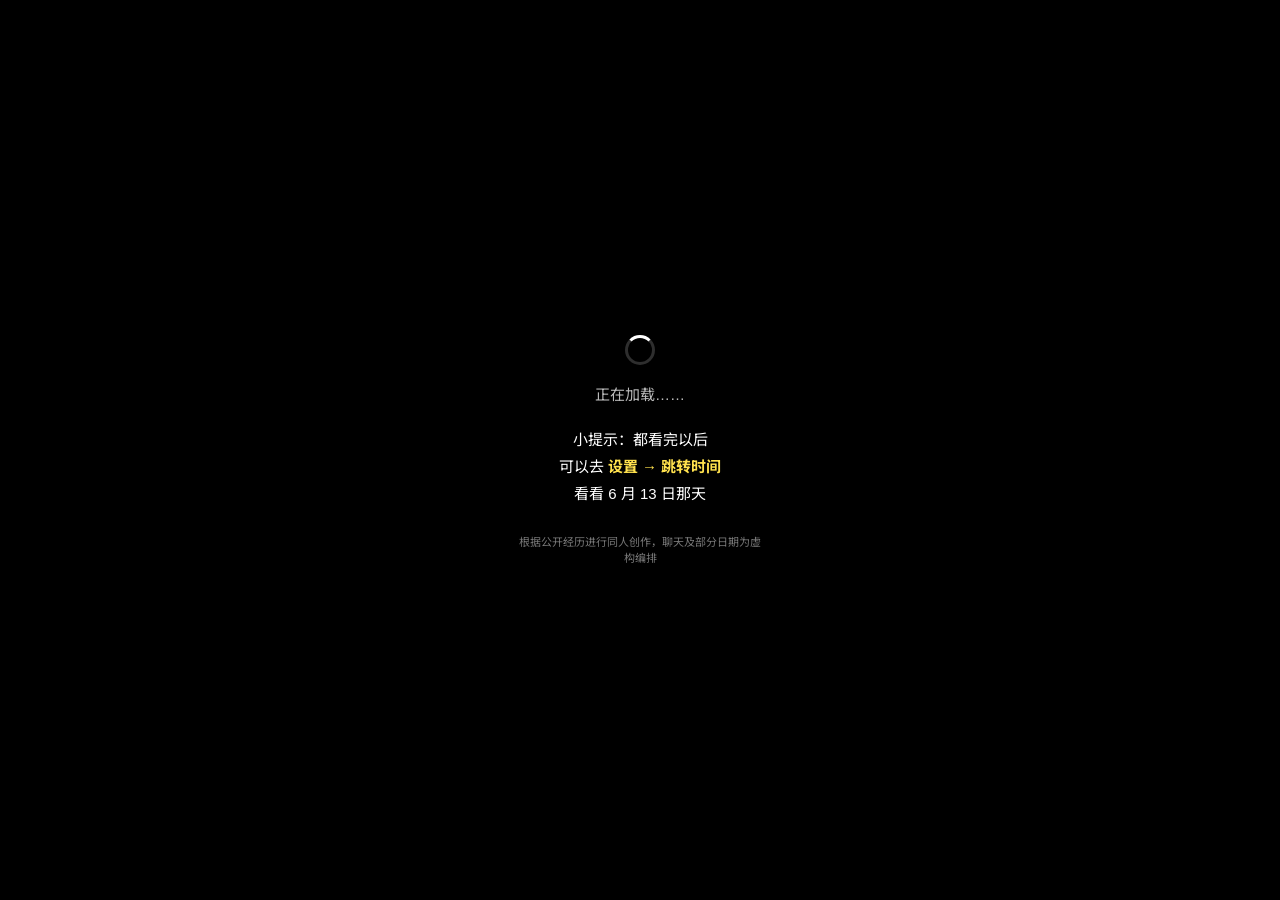
==== index.html @ de51edee "语库第十四批：BTS是什么、调包、上课、英文、BIGBANG、当兵等 Co-Authored-By: Claude Opus 5.5 <noreply@anthropic.com> Claude-Se" ====
<!doctype html>
<html lang="zh-CN">
<head>
<meta charset="utf-8">
<meta name="viewport" content="width=device-width, initial-scale=1, viewport-fit=cover, user-scalable=no">
<meta name="theme-color" content="#000000">
<title>金南俊的旧手机</title>
<link rel="icon" href="./favicon.ico" sizes="any">
<link rel="icon" type="image/png" sizes="32x32" href="./favicon-32.png">
<link rel="apple-touch-icon" sizes="180x180" href="./apple-touch-icon.png">
<meta name="apple-mobile-web-app-title" content="金南俊的旧手机">
<meta name="description" content="金南俊的旧手机 · 同人叙事作品（非官方）。一部出道前的 iPhone 5。">
<link rel="preconnect" href="https://fonts.googleapis.com">
<link rel="preconnect" href="https://fonts.gstatic.com" crossorigin>
<!-- 字体异步加载：不挡住页面显示，加载好后自动换上 -->
<link href="https://fonts.googleapis.com/css2?family=Noto+Sans+SC:wght@400;500;700&display=swap" rel="stylesheet" media="print" onload="this.media='all'">
<style>
#boot{position:fixed;inset:0;z-index:999;background:#000;color:#fff;display:grid;place-items:center;text-align:center;font-family:"Helvetica Neue",Helvetica,"PingFang SC","Noto Sans SC",sans-serif;transition:opacity .5s}
#boot[hidden]{display:none}#boot.out{opacity:0}
#boot .boot-in{max-width:300px;padding:0 24px}
#boot .boot-spin{width:30px;height:30px;margin:0 auto 18px;border-radius:50%;border:3px solid rgba(255,255,255,.18);border-top-color:#fff;animation:bootspin .9s linear infinite}
@keyframes bootspin{to{transform:rotate(360deg)}}
#boot .boot-t{font-size:15px;color:#bbb;margin:0 0 22px}
#boot .boot-tip{font-size:15px;line-height:1.8;margin:0 0 26px}
#boot .boot-tip b{color:#ffe14d;font-weight:700}
#boot .boot-c{font-size:11px;color:#777;margin:0}
</style>
<link rel="stylesheet" href="css/phone.css">
<link rel="stylesheet" href="css/chat.css">
<link rel="stylesheet" href="css/ios.css">
</head>
<body>
<div id="boot" hidden><div class="boot-in"><div class="boot-spin"></div><p class="boot-t">正在加载……</p>
  <p class="boot-tip">小提示：都看完以后<br>可以去 <b>设置 → 跳转时间</b><br>看看 6 月 13 日那天</p>
  <p class="boot-c">根据公开经历进行同人创作，聊天及部分日期为虚构编排</p></div></div>
<script>
/* 网慢时才显示加载提示：0.9 秒内加载完就直接进入 */
(function(){var b=document.getElementById('boot'),shown=false;var t=setTimeout(function(){b.hidden=false;shown=true;},900);
window.addEventListener('load',function(){clearTimeout(t);if(!shown){b.remove();return;}
setTimeout(function(){b.classList.add('out');setTimeout(function(){b.remove();},500);},1800);});
b.addEventListener('click',function(){if(document.readyState==='complete'){b.classList.add('out');setTimeout(function(){b.remove();},500);}});})();
</script>
<div id="stage">
  <div id="device">
    <div id="screen">
      <div id="statusbar" class="sb-trans">
        <span class="sb-left" aria-hidden="true">
          <span class="sb-bars"><i></i><i></i><i></i><i></i><i></i></span>
          <span class="sb-carrier">SKTelecom</span>
          <svg class="sb-wifi" viewBox="0 0 16 12"><path d="M8 2.3c2.4 0 4.6.9 6.2 2.5l1.2-1.3C13.4 1.4 10.8.3 8 .3S2.6 1.4.6 3.5l1.2 1.3C3.4 3.2 5.6 2.3 8 2.3zm0 3.6c1.4 0 2.7.5 3.7 1.5l1.2-1.3C11.6 4.8 9.9 4.1 8 4.1s-3.6.7-4.9 2l1.2 1.3c1-1 2.3-1.5 3.7-1.5zm0 3.4c-.5 0-1 .2-1.3.6L8 11.7l1.3-1.8c-.3-.4-.8-.6-1.3-.6z"/></svg>
        </span>
        <span class="sb-time" data-clock="short">23:47</span>
        <svg class="sb-lock" viewBox="0 0 9 12" aria-hidden="true"><path fill="#fff" d="M1.6 5.2V3.6a2.9 2.9 0 0 1 5.8 0v1.6h.4c.6 0 1.2.5 1.2 1.2v4.4c0 .6-.6 1.2-1.2 1.2H1.2C.6 12 0 11.4 0 10.8V6.4c0-.7.6-1.2 1.2-1.2zm1.2 0h3.4V3.6a1.7 1.7 0 0 0-3.4 0z"/></svg>
        <span class="sb-right" aria-hidden="true"><span class="sb-batt-num">63%</span><span class="sb-batt"></span></span>
      </div>
      <div id="layers"></div>
      <div id="banner-layer"></div>
    </div>
  </div>
</div>
<!-- 数据（要改内容只改 data/ 里的文件） -->
<script src="data/config.js"></script>
<script src="data/people.js"></script>
<script src="data/chats.js"></script>
<script src="data/phone.js"></script>
<script src="data/phone-more.js"></script>
<script src="data/assets.js"></script>
<script src="data/rm-photos.js"></script>
<script src="data/channels.js"></script>
<script src="data/interactions.js"></script>
<script src="data/chat-extras.js"></script>
<script src="data/name-replies.js"></script>
<script src="data/reader-extras.js"></script>
<script src="data/pay-extras.js"></script>
<script src="data/followups.js"></script>
<script src="data/group.js"></script>
<script src="data/player-extras.js"></script>
<script src="data/player-extras-2.js"></script>
<script src="data/player-extras-3.js"></script>
<script src="data/player-extras-4.js"></script>
<script src="data/player-extras-5.js"></script>
<script src="data/player-extras-6.js"></script>
<script src="data/player-extras-7.js"></script>
<script src="data/player-extras-8.js"></script>
<script src="data/player-extras-9.js"></script>
<script src="data/player-extras-10.js"></script>
<script src="data/player-extras-11.js"></script>
<script src="data/player-extras-12.js"></script>
<script src="data/player-extras-13.js"></script>
<script src="data/player-extras-14.js"></script>
<script src="data/polish.js"></script>
<script src="data/debut.js"></script>
<script src="data/music.js"></script>
<!-- 程序 -->
<script src="js/data-loader.js"></script>
<script src="vendor/opencc/t2cn.js"></script>
<script src="js/zh.js"></script>
<script src="js/retro-icons.js"></script>
<script src="js/ui.js"></script>
<script src="js/interaction-engine.js"></script>
<script src="js/feedback.js"></script>
<script src="js/chat.js"></script>
<script src="js/apps.js"></script>
<script src="js/events.js"></script>
<script src="js/debut.js"></script>
<script src="js/app.js"></script>
</body>
</html>
---- css/phone.css ----
/* ================================================================
 * iPhone 5 · iOS 6 外壳：机身、状态栏、锁屏、密码、主屏幕、横幅、查看器
 * ================================================================ */
:root {
  --font: "Helvetica Neue", Helvetica, Arial, "Noto Sans SC", "PingFang SC", "Heiti SC", "Hiragino Sans GB", "Microsoft YaHei", sans-serif;
  --stage-bg: #2b2d31;
  --ease-out: cubic-bezier(.2, .8, .2, 1);
  --ease-spring: cubic-bezier(.32, 1.25, .45, 1);
  --sw: 360px; /* 屏幕设计宽度（iPhone 5 是 16:9） */
  --sh: 640px;
  --sb: 20px;  /* 状态栏高度 */
  --sab: 0px;  /* 底部安全区 */
}
* { box-sizing: border-box; -webkit-tap-highlight-color: transparent; }
html, body { margin: 0; height: 100%; overflow: hidden; }
body {
  font-family: var(--font); color: #000; -webkit-font-smoothing: antialiased; user-select: none; -webkit-user-select: none;
  background: radial-gradient(ellipse at 50% 30%, #4a4d53 0%, #2b2d31 55%, #1b1c1f 100%);
}
button { font: inherit; color: inherit; background: none; border: 0; padding: 0; cursor: pointer; }
svg { display: block; }

/* ---------- 舞台：电脑端居中一部白色 iPhone 5 ---------- */
#stage { position: fixed; inset: 0; display: grid; place-items: center; }
/* 不显示手机外壳：电脑上只居中显示屏幕本身 */
#device { position: relative; width: var(--sw); height: var(--sh); transform: scale(var(--scale, 1)); transform-origin: center; }
#side-btn, .dv-top, #home-btn { display: none; }
#screen {
  position: relative; width: var(--sw); height: var(--sh); overflow: hidden; background: #000; isolation: isolate;
  border-radius: 6px; box-shadow: 0 30px 70px rgba(0,0,0,.55), 0 8px 20px rgba(0,0,0,.35);
}

/* ---------- 手机端：直接铺满 ---------- */
body.fullscreen { --sb: calc(20px + env(safe-area-inset-top)); --sab: env(safe-area-inset-bottom); background: #000; }
body.fullscreen #stage { display: block; top: var(--phone-visible-top, 0px); bottom: auto; height: var(--phone-visible-height, 100dvh); }
body.fullscreen #device { width: 100%; height: 100%; padding: 0; border-radius: 0; box-shadow: none; transform: none; background: #000; }
body.fullscreen #device::before, body.fullscreen #device::after, body.fullscreen .dv-top, body.fullscreen #home-btn, body.fullscreen #side-btn { display: none; }
body.fullscreen #screen { width: 100%; height: 100%; box-shadow: none; border-radius: 0; }

/* ---------- 状态栏（iOS 6：20pt，时间居中） ---------- */
#statusbar {
  position: absolute; z-index: 110; top: 0; left: 0; right: 0; height: var(--sb); padding-top: calc(var(--sb) - 20px);
  display: flex; align-items: center; justify-content: space-between; padding-left: 5px; padding-right: 6px;
  pointer-events: none; color: #fff; font: 700 12.5px/1 "Helvetica Neue", Helvetica, Arial, var(--font); letter-spacing: -.1px;
  background: #000; text-shadow: 0 -1px 0 rgba(0,0,0,.5); transition: background .25s;
}
#statusbar.sb-trans { background: rgba(0,0,0,.5); }
#statusbar.sb-clear { background: rgba(0,0,0,.25); }
.sb-left, .sb-right { flex: 1; display: flex; align-items: center; gap: 4px; min-width: 0; }
.sb-right { justify-content: flex-end; gap: 4px; }
.sb-bars { display: flex; align-items: flex-end; gap: 1px; height: 10px; margin-right: 1px; }
.sb-bars i { width: 3px; background: #fff; border-radius: .5px; }
.sb-bars i:nth-child(1) { height: 3px; } .sb-bars i:nth-child(2) { height: 4.5px; } .sb-bars i:nth-child(3) { height: 6px; }
.sb-bars i:nth-child(4) { height: 7.5px; } .sb-bars i:nth-child(5) { height: 9px; opacity: .35; }
.sb-carrier { font-weight: 500; white-space: nowrap; }
.sb-wifi { width: 14px; height: 10px; fill: currentColor; }
.sb-time { position: absolute; left: 0; right: 0; text-align: center; pointer-events: none; font-weight: 700; }
.sb-lock { display: none; width: 9px; height: 12px; margin: 0 auto; }
#statusbar.on-lock .sb-time { color: transparent; text-shadow: none; }
#statusbar.on-lock .sb-lock { display: block; position: absolute; left: 50%; margin-left: -4.5px; top: calc(var(--sb) - 16px); }
.sb-batt-num { font-weight: 500; }
.sb-batt { position: relative; width: 23px; height: 11px; border: 1px solid rgba(255,255,255,.9); border-radius: 2px; margin-right: 3px; }
.sb-batt::before { content: ""; position: absolute; left: 1px; top: 1px; bottom: 1px; width: calc((100% - 2px) * var(--batt, .63)); background: linear-gradient(#fff, #e6e6e6); border-radius: 1px; }
.sb-batt::after { content: ""; position: absolute; right: -4px; top: 2.5px; width: 2px; height: 4px; border-radius: 0 1px 1px 0; background: rgba(255,255,255,.9); }

/* ---------- 层 ---------- */
#layers { position: absolute; inset: 0; }
.layer { position: absolute; inset: 0; overflow: hidden; }
.wallpaper { position: absolute; inset: 0; background: #b9c3cc center/cover no-repeat; }
.wallpaper.is-empty { background: linear-gradient(#8e9aa6, #c9d0d6 30%, #aab4bd); }

/* ---------- 锁屏 ---------- */
.lock { color: #fff; touch-action: none; }
.lock-inner { position: absolute; inset: 0; transition: transform .4s var(--ease-out), opacity .3s; will-change: transform; }
.lock-top {
  position: absolute; left: 0; right: 0; top: var(--sb); height: 96px; text-align: center;
  background: linear-gradient(rgba(30,30,32,.62), rgba(10,10,12,.7)); border-bottom: 1px solid rgba(0,0,0,.6); box-shadow: inset 0 1px 0 rgba(255,255,255,.18), 0 1px 0 rgba(255,255,255,.12);
}
.lock-time { font: 200 64px/1 "Helvetica Neue", Helvetica, Arial, sans-serif; letter-spacing: -1px; margin-top: 8px; text-shadow: 0 -1px 0 rgba(0,0,0,.6); font-variant-numeric: tabular-nums; }
.lock-date { font-size: 14px; font-weight: 700; margin-top: 4px; text-shadow: 0 -1px 0 rgba(0,0,0,.6); }
.lock-notifs {
  position: absolute; left: 8px; right: 8px; top: calc(var(--sb) + 106px); bottom: 110px; overflow-y: auto; scrollbar-width: none;
  display: flex; flex-direction: column; gap: 0;
}
.lock-notifs::-webkit-scrollbar { display: none; }
.lock-notifs:empty { display: none; }
.lock-bottom {
  position: absolute; left: 0; right: 0; bottom: 0; height: calc(96px + var(--sab)); padding-bottom: var(--sab);
  background: linear-gradient(rgba(30,30,32,.62), rgba(10,10,12,.78)); border-top: 1px solid rgba(0,0,0,.6); box-shadow: inset 0 1px 0 rgba(255,255,255,.18);
  display: flex; align-items: center; padding-left: 20px; padding-right: 14px; gap: 12px;
}
.slider { position: relative; flex: 1; height: 52px; border-radius: 12px; background: linear-gradient(#141416, #2c2c30); box-shadow: inset 0 1px 3px rgba(0,0,0,.9), 0 1px 0 rgba(255,255,255,.22); overflow: hidden; touch-action: none; }
.slider-text {
  position: absolute; inset: 0; display: grid; place-items: center; padding-left: 58px; font-size: 21px; font-weight: 400; letter-spacing: 1px;
  color: transparent; background: linear-gradient(90deg, #5e5e5e 0%, #5e5e5e 38%, #ffffff 50%, #5e5e5e 62%, #5e5e5e 100%) 0 0/250% 100%;
  -webkit-background-clip: text; background-clip: text; animation: shimmer 2.4s linear infinite; transition: opacity .15s;
}
@keyframes shimmer { from { background-position: 125% 0; } to { background-position: -25% 0; } }
.slider-knob {
  position: absolute; left: 3px; top: 3px; width: 68px; height: 46px; border-radius: 9px; cursor: grab;
  background: linear-gradient(#ffffff, #e2e2e2 48%, #cfcfcf 52%, #bdbdbd); box-shadow: inset 0 1px 0 #fff, 0 1px 2px rgba(0,0,0,.6);
  display: grid; place-items: center;
}
.slider-knob svg { width: 34px; height: 22px; }
.slider-knob.snap { transition: transform .3s var(--ease-out); }
.lock-cam { width: 34px; height: 52px; display: flex; flex-direction: column; align-items: center; justify-content: center; gap: 4px; opacity: .85; }
.lock-cam i { width: 24px; height: 2px; border-radius: 1px; background: rgba(255,255,255,.55); }
.lock-cam svg { width: 26px; height: 20px; margin-top: 3px; }

/* 锁屏通知（iOS 6 列表） */
.ncard {
  position: relative; display: flex; gap: 8px; align-items: flex-start; text-align: left; width: 100%;
  padding: 9px 10px 10px; color: #fff; background: rgba(0,0,0,.55);
  border-top: 1px solid rgba(255,255,255,.12); border-bottom: 1px solid rgba(0,0,0,.6);
}
.lock-notifs > :first-child .ncard, .lock-notifs > .ncard:first-child { border-radius: 8px 8px 0 0; }
.lock-notifs > :last-child .ncard:last-child, .lock-notifs > .ncard:last-child { border-radius: 0 0 8px 8px; }
.lock-notifs > :only-child .ncard:only-child { border-radius: 8px; }
.ncard .napp { width: 29px; height: 29px; flex: none; border-radius: 6px; overflow: hidden; box-shadow: 0 1px 2px rgba(0,0,0,.6); margin-top: 1px; }
.ncard .nbody { flex: 1; min-width: 0; }
.ncard .nhead { display: flex; justify-content: space-between; gap: 8px; font-size: 14.5px; font-weight: 700; line-height: 1.25; text-shadow: 0 -1px 0 rgba(0,0,0,.6); }
.ncard .ntime { font-size: 12px; font-weight: 400; color: rgba(255,255,255,.65); flex: none; }
.ncard .ntext { font-size: 14px; line-height: 1.3; margin-top: 1px; display: -webkit-box; -webkit-line-clamp: 3; -webkit-box-orient: vertical; overflow: hidden; word-break: break-all; color: rgba(255,255,255,.92); }
.nstack { position: relative; }
.nstack .nmore { position: absolute; right: 10px; bottom: 6px; font-size: 11px; color: rgba(255,255,255,.6); }
.nstack-head { display: flex; justify-content: space-between; align-items: center; padding: 6px 10px; background: rgba(0,0,0,.7); font-size: 13px; font-weight: 700; color: #fff; }
.nstack-head button { font-size: 12px; color: #fff; padding: 2px 9px; border-radius: 5px; border: 1px solid rgba(255,255,255,.35); background: linear-gradient(rgba(255,255,255,.25), rgba(255,255,255,.05)); }
.nstack-enter { animation: fadeIn .25s; }

/* ---------- 密码（iOS 6 简易密码） ---------- */
.passcode { color: #fff; background: #000; }
.passcode .wallpaper { filter: brightness(.55); }
.pc-inner { position: absolute; inset: 0; display: flex; flex-direction: column; }
.pc-head { flex: 1; display: flex; flex-direction: column; align-items: center; justify-content: center; padding-top: var(--sb); background: linear-gradient(rgba(0,0,0,.25), rgba(0,0,0,.45)); }
.pc-title { font-size: 17px; font-weight: 700; text-shadow: 0 -1px 0 rgba(0,0,0,.7); }
.pc-hint { margin-top: 14px; font-size: 13px; color: rgba(255,255,255,.75); text-shadow: 0 -1px 0 rgba(0,0,0,.7); }
.pc-dots { display: flex; gap: 10px; margin-top: 16px; }
.pc-dots i { width: 58px; height: 52px; border-radius: 5px; background: #fff; box-shadow: inset 0 2px 3px rgba(0,0,0,.35), 0 1px 0 rgba(255,255,255,.35); position: relative; }
.pc-dots i.on::after { content: ""; position: absolute; left: 50%; top: 50%; width: 13px; height: 13px; margin: -6.5px 0 0 -6.5px; border-radius: 50%; background: #111; }
.pc-dots.shake { animation: shake .5s; }
@keyframes shake { 10%, 90% { transform: translateX(-2px); } 20%, 80% { transform: translateX(8px); } 30%, 50%, 70% { transform: translateX(-14px); } 40%, 60% { transform: translateX(14px); } }
.pc-pad { flex: none; display: grid; grid-template-columns: repeat(3, 1fr); background: #1b1b1d; gap: 1px; padding-bottom: var(--sab); border-top: 1px solid #000; }
.pc-key {
  height: 58px; display: flex; flex-direction: column; align-items: center; justify-content: center; color: #fff;
  background: linear-gradient(#5f6166, #3c3e42 50%, #313236 51%, #26272a); box-shadow: inset 0 1px 0 rgba(255,255,255,.22);
  text-shadow: 0 -1px 0 rgba(0,0,0,.7);
}
.pc-key:active, .pc-key.pressed { background: linear-gradient(#3a7fe0, #1f5dc6 50%, #154fb5 51%, #0d43a3); }
.pc-key b { font-size: 27px; font-weight: 400; line-height: 1; }
.pc-key small { font-size: 9px; font-weight: 700; letter-spacing: 1.5px; margin-top: 2px; color: rgba(255,255,255,.75); }
.pc-key.fn { font-size: 15px; font-weight: 700; background: linear-gradient(#45474b, #2b2c2f 50%, #232427 51%, #1b1c1e); }
.pc-key.fn svg { width: 30px; height: 20px; }

/* ---------- 主屏幕 ---------- */
.home .wallpaper.is-empty { background: #3c4d63; }
.home-pages { position: absolute; left: 0; right: 0; top: var(--sb); bottom: calc(96px + var(--sab)); padding-top: 12px; }
.home-grid { display: grid; grid-template-columns: repeat(4, 1fr); row-gap: 18px; padding: 0 8px; }
.app { display: flex; flex-direction: column; align-items: center; gap: 5px; }
.app-icon { position: relative; width: 62px; height: 62px; border-radius: 12px; transition: transform .15s; filter: drop-shadow(0 1.5px 1.5px rgba(0,0,0,.55)); }
.icon6 { width: 100%; height: 100%; border-radius: inherit; overflow: hidden; position: relative; }
.icon6 svg { width: 100%; height: 100%; }
.icon6::after { /* iOS 6 的玻璃高光与描边 */
  content: ""; position: absolute; inset: 0; border-radius: inherit; pointer-events: none;
  background: linear-gradient(rgba(255,255,255,.34), rgba(255,255,255,.08) 48%, rgba(255,255,255,0) 50%);
  box-shadow: inset 0 0 0 .5px rgba(0,0,0,.25), inset 0 1px 0 rgba(255,255,255,.5);
}
.app:active .app-icon, .app.pressed .app-icon { filter: brightness(.55) drop-shadow(0 1.5px 1.5px rgba(0,0,0,.55)); }
.app-label { font-size: 11.5px; font-weight: 700; color: #fff; text-shadow: 0 1px 2px rgba(0,0,0,.9), 0 0 1px #000; max-width: 80px; white-space: nowrap; overflow: hidden; text-overflow: ellipsis; letter-spacing: -.1px; }
.badge {
  position: absolute; top: -8px; right: -9px; min-width: 25px; height: 25px; padding: 0 6px; border-radius: 13px; z-index: 2;
  background: radial-gradient(circle at 50% 0%, #ff9b8f 0%, #f2321f 45%, #b20e00 100%); color: #fff; font: 700 14px/21px "Helvetica Neue", Helvetica, Arial, sans-serif; text-align: center;
  border: 2px solid #fff; box-shadow: 0 2px 3px rgba(0,0,0,.6); text-shadow: 0 -1px 0 rgba(0,0,0,.35);
}
.badge::after { content: ""; position: absolute; left: 2px; right: 2px; top: 1px; height: 45%; border-radius: 10px 10px 50% 50%; background: linear-gradient(rgba(255,255,255,.55), rgba(255,255,255,.1)); }
.app.bounce .app-icon { animation: bounce .45s; }
@keyframes bounce { 30% { transform: scale(.86); } 60% { transform: scale(1.06); } }
.dock { position: absolute; left: 0; right: 0; bottom: 0; height: calc(96px + var(--sab)); padding-bottom: var(--sab); display: grid; grid-template-columns: repeat(4, 1fr); align-items: start; padding-top: 10px; }
.dock::before { /* 玻璃台面（上窄下宽的梯形） */
  content: ""; position: absolute; left: 0; right: 0; top: 42px; bottom: calc(9px + var(--sab));
  background: linear-gradient(rgba(240,244,248,.55), rgba(205,214,224,.5) 40%, rgba(150,162,178,.6));
  clip-path: polygon(5% 0, 95% 0, 100% 100%, 0 100%);
}
.dock::after { /* 台面前沿 */
  content: ""; position: absolute; left: 0; right: 0; bottom: var(--sab); height: 9px;
  background: linear-gradient(rgba(255,255,255,.85), rgba(170,180,195,.75) 40%, rgba(110,120,135,.8)); box-shadow: 0 -1px 0 rgba(255,255,255,.7);
}
body.fullscreen .dock::after { bottom: 0; height: calc(9px + var(--sab)); }
.dock .app { position: relative; z-index: 1; }
.dock .app-icon { -webkit-box-reflect: below 2px linear-gradient(transparent 70%, rgba(255,255,255,.22)); }
.dock .app-label { margin-top: 2px; }
.page-dots { position: absolute; bottom: calc(100px + var(--sab)); left: 0; right: 0; display: flex; justify-content: center; align-items: center; gap: 9px; }
.page-dots i { width: 6px; height: 6px; border-radius: 50%; background: rgba(255,255,255,.45); box-shadow: 0 0 1px rgba(0,0,0,.6); }
.page-dots i.on { background: #fff; }
.page-dots .pd-search { width: 8px; height: 8px; border: 1.4px solid rgba(255,255,255,.7); border-radius: 50%; position: relative; background: none; box-shadow: none; }
.page-dots .pd-search::after { content: ""; position: absolute; right: -3px; bottom: -3px; width: 4px; height: 1.4px; background: rgba(255,255,255,.7); transform: rotate(45deg); }
.home-enter .home-grid, .home-enter .dock .app { animation: homeIn .5s var(--ease-out); }
@keyframes homeIn { from { transform: scale(1.35); opacity: 0; } }

/* 图标占位（槽位为空时显示） */
.icon-fallback { width: 100%; height: 100%; border-radius: inherit; display: grid; place-items: center; overflow: hidden; }
.icon-fallback svg { width: 58%; height: 58%; }
.icon-img { width: 100%; height: 100%; border-radius: inherit; object-fit: cover; display: block; }

/* ---------- 应用窗口 ---------- */
.appwin { background: #000; will-change: transform; }
.appwin.opening { animation: appOpen .38s var(--ease-out); }
.appwin.closing { animation: appClose .3s cubic-bezier(.4, 0, .9, .6) forwards; }
@keyframes appOpen { from { transform: translate(var(--ox), var(--oy)) scale(.12); opacity: 0; } 35% { opacity: 1; } }
@keyframes appClose { to { transform: translate(var(--ox), var(--oy)) scale(.12); opacity: 0; } }

/* 页面栈（应用内推入/返回，iOS 6 是整页平移） */
.page { position: absolute; inset: 0; background: #fff; display: flex; flex-direction: column; overflow: hidden; }
.page.push-in { animation: pushIn .35s var(--ease-out); }
.page.push-out { animation: pushOut .32s var(--ease-out) forwards; }
.page.under { animation: underOut .35s var(--ease-out) forwards; }
.page.under-back { animation: underBack .32s var(--ease-out); }
@keyframes pushIn { from { transform: translateX(100%); } }
@keyframes pushOut { to { transform: translateX(100%); } }
@keyframes underOut { to { transform: translateX(-100%); } }
@keyframes underBack { from { transform: translateX(-100%); } }

/* ---------- 横幅通知（iOS 6：顶部黑色横条） ---------- */
#banner-layer { position: absolute; z-index: 120; left: 0; right: 0; top: 0; pointer-events: none; }
#banner-layer .ncard {
  pointer-events: auto; cursor: pointer; border-radius: 0; align-items: center; min-height: calc(var(--sb) + 22px); padding: calc(var(--sb) - 18px) 10px 6px;
  background: linear-gradient(#2a2a2c, #050505); border: 0; border-bottom: 1px solid #000; box-shadow: 0 2px 6px rgba(0,0,0,.5);
}
#banner-layer .ncard .napp { width: 20px; height: 20px; border-radius: 4px; margin-top: 0; }
#banner-layer .ncard .nbody { display: flex; gap: 6px; align-items: baseline; min-width: 0; }
#banner-layer .ncard .nhead { flex: none; font-size: 13.5px; }
#banner-layer .ncard .ntime { display: none; }
#banner-layer .ncard .ntext { font-size: 13.5px; -webkit-line-clamp: 1; flex: 1; min-width: 0; }
.banner-in { animation: bannerIn .35s var(--ease-out) both; }
.banner-out { animation: bannerOut .3s ease-in forwards; }
@keyframes bannerIn { from { transform: rotateX(-90deg); transform-origin: top; opacity: 0; } to { transform: none; transform-origin: top; } }
@keyframes bannerOut { to { transform: rotateX(90deg); transform-origin: bottom; opacity: 0; } }

/* ---------- 图片查看器（半透明黑色工具栏） ---------- */
.viewer { position: absolute; inset: 0; z-index: 80; background: #000; color: #fff; display: flex; flex-direction: column; animation: fadeIn .25s; }
.viewer-top {
  padding: var(--sb) 6px 0; height: calc(var(--sb) + 44px); display: flex; align-items: center; justify-content: space-between; font-size: 15px;
  background: linear-gradient(rgba(60,60,64,.75), rgba(10,10,12,.8)); border-bottom: 1px solid #000; box-shadow: inset 0 -1px 0 rgba(255,255,255,.08); flex: none; gap: 6px;
}
.viewer-top > button { color: #fff; font-size: 12.5px; font-weight: 700; padding: 6px 10px; border-radius: 5px; border: 1px solid rgba(0,0,0,.8); background: linear-gradient(#5a5a5e, #2a2a2e 50%, #1d1d20 51%, #141416); box-shadow: inset 0 1px 0 rgba(255,255,255,.2), 0 1px 0 rgba(255,255,255,.12); text-shadow: 0 -1px 0 #000; white-space: nowrap; }
.viewer-top .vt-title { text-align: center; line-height: 1.25; font-weight: 700; font-size: 15px; min-width: 0; overflow: hidden; text-overflow: ellipsis; text-shadow: 0 -1px 0 #000; }
.viewer-top .vt-title small { display: block; font-size: 11.5px; font-weight: 400; opacity: .75; }
.viewer-img { flex: 1; display: grid; place-items: center; overflow: hidden; }
.viewer-img img { max-width: 100%; max-height: 100%; object-fit: contain; }
@keyframes fadeIn { from { opacity: 0; } }

@media (prefers-reduced-motion: reduce) {
  *, *::before, *::after { animation-duration: .01ms !important; transition-duration: .01ms !important; }
}

/* 稍后提醒卡 */
.snz-card { align-items: center; border-radius: 8px; }
.snz-card .snz-stop { flex: none; font-size: 13px; font-weight: 700; color: #fff; padding: 6px 12px; border-radius: 5px; border: 1px solid #000; background: linear-gradient(#f06a5c, #c81e10); box-shadow: inset 0 1px 0 rgba(255,255,255,.35); }

/* 文件查看 */
.viewer-doc { background: #fff; color: #000; }
.viewer-file { flex: 1; overflow: auto; padding: 14px 18px 40px; }
.vf-text { white-space: pre-wrap; word-break: break-word; font: 15px/1.7 var(--font); color: #111; margin: 0; }
.vf-empty { color: #8e8e93; text-align: center; margin-top: 120px; font-size: 15px; }

.viewer-source { color: inherit; text-decoration: none; white-space: nowrap; }

.post-viewer { background: #fff; color: #151515; }
.post-scroll { overflow-y: auto; flex: 1; padding: 16px 16px 32px; overscroll-behavior: contain; background: #fff; }
.post-author { font-weight: 700; font-size: 16px; line-height: 1.4; }
.post-author small { display: block; color: #888; font-size: 13px; font-weight: 400; }
.post-date { color: #8b8b8b; font-size: 12px; margin-top: 8px; }
.post-caption { font-size: 15px; line-height: 1.6; margin: 14px 0; }
.post-caption small { display: block; color: #8b8b8b; font-size: 11px; margin-bottom: 4px; }
.post-image { display: block; width: 100%; max-height: 360px; object-fit: contain; border-radius: 4px; background: #f4f4f4; border: 1px solid #ddd; }
.post-actions { display: flex; gap: 10px; margin-top: 16px; }
.post-actions a, .post-actions button { flex: 1; border-radius: 8px; padding: 10px 5px; font-size: 14px; font-weight: 700; text-align: center; text-decoration: none; color: #333; border: 1px solid #a9a9a9; background: linear-gradient(#fff, #e2e2e2); box-shadow: 0 1px 0 #fff inset; }
.post-actions .post-open { color: #fff; border-color: #1d5fa8; background: linear-gradient(#5ba3f0, #2a73d5 50%, #1d64c8 51%, #1a5cb8); text-shadow: 0 -1px 0 rgba(0,0,0,.35); }
.post-copy-status { min-height: 25px; margin-top: 8px; color: #6e6e73; font-size: 12px; text-align: center; }
.post-url { width: 100%; min-width: 0; padding: 8px; border: 1px solid #bbb; border-radius: 5px; background: #fafafa; color: #777; font: 11px/1.4 var(--font); box-shadow: inset 0 1px 2px rgba(0,0,0,.15); }

/* 跳转时间的过场 */
.jump-fade { position: absolute; inset: 0; z-index: 150; background: #000; color: #fff; display: flex; flex-direction: column; align-items: center; justify-content: center; gap: 8px; animation: fadeIn .8s; transition: opacity .8s; }
.jump-fade div { font: 200 30px/1.2 "Helvetica Neue", Helvetica, var(--font); letter-spacing: 1px; }
.jump-fade small { font-size: 13px; color: #999; }
.jump-fade.out { opacity: 0; }

.lock-notifs > .ncard:first-child { border-radius: 8px 8px 0 0; }
.lock-notifs > .ncard:last-child { border-radius: 0 0 8px 8px; }
.lock-notifs > .ncard:only-child { border-radius: 8px; }
.ncard-in { animation: ncardIn .35s var(--ease-out); }
@keyframes ncardIn { from { opacity: 0; transform: translateY(-14px); } }

/* 出道合照上浮现的文字 */
.ending { container-type: inline-size; position: absolute; inset: 0; top: calc(var(--sb) + 44px); z-index: 3; display: grid; place-items: center; background: rgba(0,0,0,0); transition: background 1.6s; pointer-events: none; }
.ending.dim { background: rgba(0,0,0,.72); pointer-events: auto; cursor: pointer; }
.ending-text { padding: 0 18px; text-align: center; color: #fff; animation: endingIn 1.1s ease both; transition: opacity .9s; }
.ending-text p { margin: 0; min-height: 1em; white-space: nowrap; font: 300 17px/2 "Helvetica Neue", Helvetica, var(--font); letter-spacing: 1px; text-shadow: 0 1px 8px rgba(0,0,0,.6); }
.ending-text small { display: block; margin-top: 22px; font-size: 13px; letter-spacing: 2px; color: rgba(255,255,255,.65); }
.ending-text.out { opacity: 0; }
@keyframes endingIn { from { opacity: 0; transform: translateY(8px); filter: blur(3px); } }

/* 窄屏上自动缩小字号，保证每行都不会被挤到下一行 */
.ending-text p { font-size: min(17px, 5.3cqw); }
---- css/chat.css ----
/* ===== 聊天应用（仿 2013 年前后韩国常用聊天软件的版式；图标与商标为槽位） ===== */
.av { position: relative; flex: none; border-radius: 34%; overflow: hidden; background: #c9d3dd; box-shadow: inset 0 0 0 .5px rgba(0,0,0,.15); }
.av img { width: 100%; height: 100%; object-fit: cover; display: block; }
.av-empty { width: 100%; height: 100%; background: linear-gradient(#c7d3df, #a7b6c5); display: grid; place-items: end center; }
.av-empty svg { width: 82%; height: 82%; }
.av-group { display: grid; grid-template-columns: 1fr 1fr; gap: 1.5px; background: transparent; border-radius: 34%; box-shadow: none; }
.av-group .av { border-radius: 34%; width: 100% !important; height: 100% !important; }

/* 顶栏：深色拟物导航栏 */
.k-page { background: #fff; padding-top: var(--sb); }
.k-head {
  flex: none; position: relative; height: 44px; display: flex; align-items: center; justify-content: space-between; padding: 0 6px;
  background: linear-gradient(#5f5d5a, #43413e 50%, #3a3835 51%, #2e2c2a); border-bottom: 1px solid #141312; box-shadow: inset 0 1px 0 rgba(255,255,255,.2);
}
.k-head h1 { position: absolute; left: 70px; right: 70px; margin: 0; text-align: center; color: #fff; font-size: 19px; font-weight: 700; text-shadow: 0 -1px 0 rgba(0,0,0,.6); pointer-events: none; }
.k-head .k-edit { height: 30px; padding: 0 9px; border-radius: 5px; color: #fff; font-size: 12.5px; font-weight: 700; text-shadow: 0 -1px 0 rgba(0,0,0,.5);
  background: linear-gradient(#6a6865, #4a4845 50%, #403e3b 51%, #34322f); border: 1px solid #1c1b1a; box-shadow: inset 0 1px 0 rgba(255,255,255,.2), 0 1px 0 rgba(255,255,255,.12); }
.k-head .k-icons { display: flex; gap: 4px; margin-left: auto; }
.k-ico { width: 34px; height: 34px; display: grid; place-items: center; }
.k-ico svg { width: 22px; height: 22px; fill: none; stroke: #fff; stroke-width: 1.8; stroke-linecap: round; stroke-linejoin: round; filter: drop-shadow(0 -1px 0 rgba(0,0,0,.5)); }
.k-scroll { flex: 1; overflow-y: auto; overscroll-behavior: contain; -webkit-overflow-scrolling: touch; scrollbar-width: none; }
.k-scroll::-webkit-scrollbar { display: none; }
.k-searchbar { padding: 7px 8px; background: linear-gradient(#ecebe7, #d5d3cd); border-bottom: 1px solid #b4b1aa; }
.k-searchbar div { height: 28px; border-radius: 14px; background: #fff; border: 1px solid #b4b1aa; box-shadow: inset 0 1px 2px rgba(0,0,0,.18); display: flex; align-items: center; gap: 5px; padding: 0 10px; color: #aaa; font-size: 14px; }
.k-searchbar svg { width: 14px; height: 14px; fill: none; stroke: #999; stroke-width: 2.2; }

/* 底部标签栏（黑色玻璃） */
.k-tabs { flex: none; display: grid; grid-template-columns: repeat(4, 1fr); height: calc(49px + var(--sab)); padding: 2px 2px calc(2px + var(--sab));
  background: linear-gradient(#3e3e3e, #262626 50%, #111 51%, #000); border-top: 1px solid #000; box-shadow: inset 0 1px 0 rgba(255,255,255,.18); }
.k-tab { display: flex; flex-direction: column; align-items: center; justify-content: center; gap: 1px; position: relative; color: #9a9a9a; font-size: 10px; font-weight: 700; border-radius: 3px; margin: 0 2px; }
.k-tab svg { width: 26px; height: 26px; fill: none; stroke: currentColor; stroke-width: 1.8; stroke-linecap: round; stroke-linejoin: round; }
.k-tab.on { color: #fff; background: rgba(255,255,255,.13); }
.k-tab.on svg { stroke: #ffe14d; fill: rgba(255,225,77,.25); filter: drop-shadow(0 0 3px rgba(255,225,77,.5)); }
.k-tab .k-tbadge { position: absolute; top: 0; left: calc(50% + 5px); min-width: 20px; height: 20px; padding: 0 5px; border-radius: 10px; color: #fff; font-size: 12px; font-weight: 700; display: grid; place-items: center;
  background: radial-gradient(circle at 50% 0%, #ff9b8f 0%, #f2321f 45%, #b20e00 100%); border: 1.5px solid #fff; box-shadow: 0 1px 2px rgba(0,0,0,.6); }

/* 聊天列表 */
.k-row { display: flex; align-items: center; gap: 10px; padding: 8px 10px; width: 100%; text-align: left; border-bottom: 1px solid #e6e6e6; background: #fff; }
.k-row:active { background: linear-gradient(#058cf5, #015fe6); }
.k-row:active .k-name, .k-row:active .k-prev, .k-row:active .k-time, .k-row:active .k-st, .k-row:active .k-name em { color: #fff; }
.k-row .k-mid { flex: 1; min-width: 0; }
.k-row .k-name { font-size: 15.5px; font-weight: 700; color: #1d1d1d; display: flex; align-items: center; gap: 5px; white-space: nowrap; overflow: hidden; }
.k-row .k-name em { font-style: normal; font-weight: 400; color: #9b9b9b; font-size: 14px; }
.k-row .k-prev { font-size: 13.5px; color: #8a8a8a; margin-top: 3px; white-space: nowrap; overflow: hidden; text-overflow: ellipsis; }
.k-row .k-side { align-self: stretch; display: flex; flex-direction: column; align-items: flex-end; gap: 6px; padding-top: 2px; flex: none; }
.k-row .k-time { font-size: 11.5px; color: #a3a3a3; }
.k-row .k-unread { min-width: 20px; height: 20px; padding: 0 6px; border-radius: 10px; color: #fff; font-size: 12px; font-weight: 700; display: grid; place-items: center;
  background: radial-gradient(circle at 50% 0%, #ff9b8f 0%, #f2321f 45%, #b20e00 100%); box-shadow: 0 1px 1px rgba(0,0,0,.35); }
.k-row.flash { animation: rowFlash 1.2s; }
@keyframes rowFlash { 0% { background: #fff6c2; } 100% { background: #fff; } }
.k-mute { width: 13px; height: 13px; fill: #c4c4c4; flex: none; }
.k-chtag { font-size: 10px; font-weight: 700; color: #fff; background: #a5a5a5; border-radius: 3px; padding: 1px 4px; flex: none; }

/* 好友 */
.k-me { display: flex; align-items: center; gap: 12px; padding: 10px 12px; border-bottom: 1px solid #e6e6e6; cursor: pointer; }
.k-me .k-name { font-size: 16.5px; font-weight: 700; }
.k-me .k-status { font-size: 13px; color: #8a8a8a; margin-top: 3px; }
.k-sec { font-size: 13px; font-weight: 700; color: #fff; padding: 3px 12px; text-shadow: 0 1px 0 rgba(0,0,0,.3); background: linear-gradient(#b4b1aa, #9c9890); border-top: 1px solid #8f8b83; border-bottom: 1px solid #86827a; }
.k-row .k-st { font-size: 12.5px; color: #8a8a8a; margin-top: 3px; white-space: nowrap; overflow: hidden; text-overflow: ellipsis; }
.k-more-list { padding: 0; }
.k-more-list div { padding: 13px 14px; font-size: 15.5px; font-weight: 700; border-bottom: 1px solid #e6e6e6; display: flex; justify-content: space-between; color: #1d1d1d; }
.k-more-list span { color: #a3a3a3; font-size: 13px; font-weight: 400; }
.k-find { padding: 18px 14px; text-align: center; color: #8a8a8a; font-size: 14px; line-height: 1.6; }

/* 个人资料 */
.k-profile { background: #5b6b7a; color: #fff; display: flex; flex-direction: column; z-index: 5; }
.k-profile .kp-bg { position: absolute; inset: 0; background: linear-gradient(#7f8f9e, #4b5a68) center/cover; }
.k-profile .kp-top { position: relative; padding: calc(var(--sb) + 8px) 12px 0; display: flex; justify-content: space-between; }
.k-profile .kp-top svg { width: 26px; height: 26px; stroke: #fff; stroke-width: 2; fill: none; stroke-linecap: round; filter: drop-shadow(0 1px 1px rgba(0,0,0,.5)); }
.k-profile .kp-main { position: relative; margin-top: auto; display: flex; flex-direction: column; align-items: center; padding-bottom: 22px; }
.k-profile .kp-main .av { border: 2px solid rgba(255,255,255,.85); box-shadow: 0 2px 6px rgba(0,0,0,.4); }
.k-profile .kp-name { font-size: 20px; font-weight: 700; margin-top: 12px; text-shadow: 0 1px 2px rgba(0,0,0,.5); }
.k-profile .kp-status { font-size: 14px; opacity: .9; margin-top: 6px; min-height: 18px; text-align: center; padding: 0 30px; text-shadow: 0 1px 2px rgba(0,0,0,.5); }
.k-profile .kp-actions { position: relative; display: flex; justify-content: center; gap: 30px; padding: 16px 0 calc(30px + var(--sab)); background: linear-gradient(rgba(0,0,0,.25), rgba(0,0,0,.55)); border-top: 1px solid rgba(255,255,255,.25); }
.k-profile .kp-actions button { display: flex; flex-direction: column; align-items: center; gap: 6px; font-size: 12px; font-weight: 700; text-shadow: 0 1px 1px rgba(0,0,0,.5); }
.k-profile .kp-actions svg { width: 26px; height: 26px; fill: none; stroke: #fff; stroke-width: 1.8; stroke-linejoin: round; }
.k-profile .kp-actions button[disabled] { opacity: .5; cursor: default; }
.sheet-in { animation: sheetIn .38s var(--ease-out); }
.sheet-out { animation: sheetOut .28s ease-in forwards; }
@keyframes sheetIn { from { transform: translateY(100%); } }
@keyframes sheetOut { to { transform: translateY(100%); } }

/* ===== 聊天室 ===== */
.k-room { background: #9bbbd4; padding-top: var(--sb); }
.kr-head { flex: none; position: relative; height: 44px; display: flex; align-items: center; padding: 0 6px; gap: 2px;
  background: linear-gradient(#5f5d5a, #43413e 50%, #3a3835 51%, #2e2c2a); border-bottom: 1px solid #141312; box-shadow: inset 0 1px 0 rgba(255,255,255,.2), 0 1px 3px rgba(0,0,0,.3); z-index: 2; }
.kr-back { position: relative; z-index: 1; display: flex; align-items: center; height: 30px; padding: 0 9px 0 15px; margin-left: 2px; color: #fff; font-size: 12.5px; font-weight: 700; text-shadow: 0 -1px 0 rgba(0,0,0,.5);
  background: #1c1b1a; clip-path: polygon(0 50%, 12px 0, 100% 0, 100% 100%, 12px 100%); border-radius: 0 5px 5px 0; isolation: isolate; min-width: 46px; }
.kr-back::before { content: ""; position: absolute; inset: 1px 1px 1px 1.4px; z-index: -1; border-radius: 0 4px 4px 0; background: linear-gradient(#6a6865, #4a4845 50%, #403e3b 51%, #34322f); clip-path: polygon(0 50%, 11.2px 0, 100% 0, 100% 100%, 11.2px 100%); }
.kr-back svg { display: none; }
.kr-title { position: absolute; left: 86px; right: 86px; text-align: center; font-size: 17px; font-weight: 700; color: #fff; white-space: nowrap; overflow: hidden; text-overflow: ellipsis; pointer-events: none; text-shadow: 0 -1px 0 rgba(0,0,0,.6); }
.kr-title em { font-style: normal; color: #d6d2c9; font-weight: 400; margin-left: 4px; font-size: 14px; }
.kr-icons { display: flex; gap: 4px; margin-left: auto; position: relative; z-index: 1; }
.kr-icons > * { min-width: 36px; height: 30px; display: grid; place-items: center; border-radius: 5px; border: 1px solid #1c1b1a; background: linear-gradient(#6a6865, #4a4845 50%, #403e3b 51%, #34322f); box-shadow: inset 0 1px 0 rgba(255,255,255,.2); }
.kr-icons svg { width: 19px; height: 19px; stroke: #fff; stroke-width: 1.8; fill: none; stroke-linecap: round; stroke-linejoin: round; filter: drop-shadow(0 -1px 0 rgba(0,0,0,.5)); }
.kr-msgs { flex: 1; min-height: 0; overflow-y: auto; padding: 4px 0 12px; overscroll-behavior: contain; scrollbar-width: none; }
.kr-msgs::-webkit-scrollbar { display: none; }

.kd-date { display: flex; justify-content: center; margin: 14px 0 8px; }
.kd-date span { font-size: 11.5px; color: #fff; background: rgba(60,85,110,.35); padding: 3px 11px; border-radius: 11px; display: flex; align-items: center; gap: 5px; text-shadow: 0 1px 0 rgba(0,0,0,.15); }
.kd-sys { text-align: center; margin: 10px 30px; }
.kd-sys span { display: inline-block; font-size: 12px; color: #fff; background: rgba(60,85,110,.35); padding: 5px 12px; border-radius: 11px; line-height: 1.45; }
.kd-newline { display: flex; align-items: center; gap: 10px; margin: 14px 18px 8px; color: #4c6377; font-size: 12px; }
.kd-newline::before, .kd-newline::after { content: ""; flex: 1; height: 1px; background: rgba(76,99,119,.4); }

.km { display: flex; padding: 0 10px 0 8px; margin-top: 3px; }
.km.first { margin-top: 10px; }
.km .km-av { width: 40px; flex: none; margin-right: 8px; }
.km .km-av .av { width: 40px; height: 40px; }
.km .km-col { min-width: 0; max-width: 74%; display: flex; flex-direction: column; }
.km .km-name { font-size: 12.5px; color: #3e5163; margin: 1px 0 4px 2px; }
.km .km-line { display: flex; align-items: flex-end; gap: 5px; }
.km .km-meta { display: flex; flex-direction: column; align-items: flex-start; flex: none; font-size: 10.5px; color: #4b5f71; line-height: 1.25; padding-bottom: 1px; white-space: nowrap; }
.km .km-meta .km-u { color: #e9b900; font-weight: 700; font-size: 11px; }
.km.me { justify-content: flex-end; padding-right: 12px; }
.km.me .km-col { align-items: flex-end; }
.km.me .km-line { flex-direction: row-reverse; }
.km.me .km-meta { align-items: flex-end; }

.bub { position: relative; padding: 7px 10px; border-radius: 7px; font-size: 15px; line-height: 1.42; color: #1b1b1b; background: #fff; word-break: break-word; white-space: pre-wrap;
  border: 1px solid rgba(70,95,120,.35); box-shadow: 0 1px 0 rgba(0,0,0,.08); }
.km.me .bub { background: #ffeb33; border-color: rgba(150,120,0,.35); }
.km.tail:not(.me) .bub::before, .km.tail.me .bub::before { content: ""; position: absolute; top: 8px; width: 7px; height: 9px; }
.km.tail:not(.me) .bub::before { left: -7px; background: #fff; clip-path: polygon(100% 0, 0 20%, 100% 100%); }
.km.tail.me .bub::before { right: -7px; background: #ffeb33; clip-path: polygon(0 0, 100% 20%, 0 100%); }
.bub.deleted { color: #8a8a8a; display: flex; align-items: center; gap: 5px; }
.bub.deleted svg { width: 15px; height: 15px; fill: none; stroke: #a0a0a0; stroke-width: 1.6; }
.bub.channel { padding: 10px 12px; max-width: 250px; }

.kphoto { border-radius: 6px; overflow: hidden; cursor: pointer; background: #fff; border: 1px solid rgba(70,95,120,.35); }
.kphoto img { display: block; max-width: 210px; max-height: 280px; }
.kphoto-exp { width: 190px; height: 190px; border-radius: 6px; background: #e3e7eb; color: #8c96a0; display: flex; flex-direction: column; align-items: center; justify-content: center; gap: 8px; font-size: 12.5px; text-align: center; padding: 10px; }
.kphoto-exp svg { width: 30px; height: 30px; fill: none; stroke: #a5afb8; stroke-width: 1.4; }

.km.arrive { animation: arrive .32s var(--ease-out); }
@keyframes arrive { from { opacity: 0; transform: translateY(10px); } }

/* 输入栏 */
.kr-input { flex: none; display: flex; align-items: center; gap: 6px; padding: 6px 6px calc(6px + var(--sab)); background: linear-gradient(#ecebe7, #cfccc5); border-top: 1px solid #a8a49c; }
body.fullscreen.keyboard-open .kr-input { padding-bottom: 6px; }
.kr-input .kri-plus { width: 32px; height: 30px; border-radius: 5px; display: grid; place-items: center; border: 1px solid #a19d94; background: linear-gradient(#fff, #e3e1dc 50%, #d9d6d0 51%, #ccc9c2); box-shadow: inset 0 1px 0 #fff; flex: none; }
.kr-input .kri-plus svg { width: 18px; height: 18px; stroke: #6b665d; stroke-width: 2.4; fill: none; stroke-linecap: round; transition: transform .2s; }
.kr-input .kri-plus.on svg { transform: rotate(45deg); }
.kr-input .kri-plus.nudge { animation: nudge .3s; }
.kr-input .kri-field { flex: 1; min-width: 0; min-height: 32px; border-radius: 16px; background: #fff; border: 1px solid #a8a49c; box-shadow: inset 0 1px 2px rgba(0,0,0,.18); display: flex; align-items: center; justify-content: space-between; padding: 0 6px 0 11px; gap: 6px; }
.kr-input .kri-field svg { width: 21px; height: 21px; stroke: #9a958c; stroke-width: 1.6; fill: none; stroke-linecap: round; }
.kr-input .kri-hash { flex: none; min-width: 46px; height: 30px; border-radius: 5px; display: grid; place-items: center; font-size: 13px; font-weight: 700; color: #8f8a80; border: 1px solid #b6b2aa; background: linear-gradient(#f4f3f0, #dedbd5); }
.kri-text { flex: 1; min-width: 0; border: 0; outline: 0; background: transparent; font: inherit; font-size: 16px; color: #111; padding: 0; user-select: text; -webkit-user-select: text; caret-color: #3c1e1e; }
.kri-send { min-width: 46px; height: 30px; padding: 0 9px; border-radius: 5px; display: grid; place-items: center; flex: none; font-size: 13.5px; font-weight: 700; color: #3c2318;
  border: 1px solid #b89a00; background: linear-gradient(#fff38a, #ffe233 50%, #ffda0a 51%, #f5cf00); box-shadow: inset 0 1px 0 rgba(255,255,255,.7); }
.kri-send svg { display: none; }
.kri-send.empty { color: #9a958c; border-color: #b6b2aa; background: linear-gradient(#f4f3f0, #dedbd5); box-shadow: inset 0 1px 0 #fff; }
.kri-send::after { content: "发送"; }

/* “+”面板 */
.kr-panel { flex: none; display: grid; grid-template-columns: repeat(4, 1fr); gap: 14px 6px; padding: 18px 10px calc(20px + var(--sab)); background: linear-gradient(#e4e2dd, #d2cfc8); border-top: 1px solid #b4b0a8; box-shadow: inset 0 1px 0 #fff; }
.kr-panel[hidden] { display: none; }
.krp-item { display: flex; flex-direction: column; align-items: center; gap: 6px; }
.krp-ico { width: 54px; height: 54px; border-radius: 14px; display: grid; place-items: center; position: relative; overflow: hidden;
  background: var(--c); background: linear-gradient(color-mix(in srgb, var(--c) 70%, #fff), var(--c)); box-shadow: 0 1px 2px rgba(0,0,0,.4), inset 0 0 0 .5px rgba(0,0,0,.25); }
.krp-ico::after { content: ""; position: absolute; inset: 0; background: linear-gradient(rgba(255,255,255,.35), rgba(255,255,255,.06) 50%, transparent 51%); }
.krp-ico svg { width: 28px; height: 28px; fill: none; stroke: #fff; stroke-width: 1.9; stroke-linecap: round; stroke-linejoin: round; position: relative; z-index: 1; filter: drop-shadow(0 -1px 0 rgba(0,0,0,.25)); }
.krp-l { font-size: 12px; font-weight: 700; color: #4e4a43; text-shadow: 0 1px 0 rgba(255,255,255,.7); }
.krp-item:active .krp-ico { filter: brightness(.8); }

/* 转账 / 礼物 弹出页 */
.k-sheet { z-index: 6; background-color: #c5ccd4; background-image: repeating-linear-gradient(90deg, #c5ccd4 0 5px, #cbd2d8 5px 7px); padding-top: var(--sb); }
.ks-nav { flex: none; position: relative; height: 44px; display: flex; align-items: center; padding: 0 6px; background: linear-gradient(#5f5d5a, #43413e 50%, #3a3835 51%, #2e2c2a); border-bottom: 1px solid #141312; box-shadow: inset 0 1px 0 rgba(255,255,255,.2); }
.ks-title { position: absolute; left: 80px; right: 80px; text-align: center; color: #fff; font-size: 19px; font-weight: 700; text-shadow: 0 -1px 0 rgba(0,0,0,.6); }
.ks-cancel { height: 30px; padding: 0 10px; border-radius: 5px; color: #fff; font-size: 12.5px; font-weight: 700; text-shadow: 0 -1px 0 rgba(0,0,0,.5); background: linear-gradient(#6a6865, #4a4845 50%, #403e3b 51%, #34322f); border: 1px solid #1c1b1a; box-shadow: inset 0 1px 0 rgba(255,255,255,.2); }
.ks-body { flex: 1; overflow-y: auto; padding: 12px 10px calc(20px + var(--sab)); display: flex; flex-direction: column; gap: 10px; }
.kt-to { display: flex; align-items: center; gap: 12px; padding: 4px 4px 2px; }
.kt-to small { display: block; font-size: 13px; color: #4c566c; text-shadow: 0 1px 0 rgba(255,255,255,.7); }
.kt-to b { display: block; font-size: 19px; text-shadow: 0 1px 0 rgba(255,255,255,.7); }
.kt-amount { text-align: center; font: 300 42px/1.2 "Helvetica Neue", Helvetica, Arial, sans-serif; padding: 10px 0; background: #fff; border-radius: 9px; border: 1px solid #a8aeb5; box-shadow: inset 0 1px 3px rgba(0,0,0,.12); font-variant-numeric: tabular-nums; }
.kt-chips { display: flex; gap: 6px; }
.kt-chip { flex: 1; height: 36px; border-radius: 6px; font-size: 14px; font-weight: 700; color: #385487; border: 1px solid #a8aeb5; background: linear-gradient(#fff, #e9ebee); box-shadow: 0 1px 0 rgba(255,255,255,.7); }
.kt-chip:active { background: linear-gradient(#dfe3e8, #c9ced6); }
.kt-chip.clear { color: #8a8a8a; flex: .8; }
.kt-input, .kt-note { height: 42px; border-radius: 9px; border: 1px solid #a8aeb5; padding: 0 12px; font: inherit; font-size: 16px; background: #fff; outline: 0; user-select: text; -webkit-user-select: text; box-shadow: inset 0 1px 2px rgba(0,0,0,.1); }
.kt-tip { margin: 0; text-align: center; font-size: 12.5px; color: #4c566c; text-shadow: 0 1px 0 rgba(255,255,255,.7); }
.kt-go { height: 46px; border-radius: 8px; font-size: 17px; font-weight: 700; color: #3c2318; border: 1px solid #b89a00; background: linear-gradient(#fff38a, #ffe233 50%, #ffda0a 51%, #f5cf00); box-shadow: inset 0 1px 0 rgba(255,255,255,.7), 0 1px 2px rgba(0,0,0,.2); }
.kt-go:disabled { opacity: .45; }
.ks-body { min-height: 0; -webkit-overflow-scrolling: touch; overscroll-behavior: contain; }
.ks-body > * { flex-shrink: 0; }
.kg-foot { flex: none; padding: 8px 10px calc(10px + var(--sab)); background: rgba(197,204,212,.96); border-top: 1px solid #aab2bb; }
.kg-foot .kt-go { width: 100%; }
.kg-list { background: #fff; border-radius: 9px; border: 1px solid #a8aeb5; overflow: hidden; }
.kg-row { width: 100%; display: flex; align-items: center; gap: 10px; padding: 6px 10px; text-align: left; border-bottom: 1px solid #e6e6e6; }
.kg-row:last-child { border-bottom: 0; }
.kg-row.on { background: #fff8cc; box-shadow: inset 3px 0 0 #f5cf00; }
.kg-ico { border-radius: 10px; display: grid; place-items: center; flex: none; background: var(--c); background: linear-gradient(color-mix(in srgb, var(--c) 65%, #fff), var(--c)); box-shadow: inset 0 0 0 .5px rgba(0,0,0,.25), 0 1px 1px rgba(0,0,0,.2); }
.kg-ico svg { width: 60%; height: 60%; fill: none; stroke: #fff; stroke-width: 1.8; stroke-linecap: round; stroke-linejoin: round; }
.kg-main { flex: 1; min-width: 0; }
.kg-main b { display: block; font-size: 16px; }
.kg-main small { display: block; font-size: 12.5px; color: #8a8a8a; margin-top: 2px; }
.kg-price { font-size: 14px; font-weight: 700; color: #385487; }

/* 转账、礼物卡片 */
.kpay { width: 210px; border-radius: 8px; overflow: hidden; background: #fff; border: 1px solid rgba(70,95,120,.35); box-shadow: 0 1px 0 rgba(0,0,0,.08); }
.kpay .kp-top { display: flex; align-items: center; gap: 10px; padding: 11px 12px; background: linear-gradient(#ffd85a, #f7b500); color: #3c2318; }
.kpay .kp-ico { width: 34px; height: 34px; border-radius: 50%; background: rgba(255,255,255,.45); display: grid; place-items: center; flex: none; }
.kpay .kp-ico svg { width: 24px; height: 24px; fill: none; stroke: #3c2318; stroke-width: 1.8; stroke-linecap: round; stroke-linejoin: round; }
.kpay .kp-top b { display: block; font-size: 18px; }
.kpay .kp-top small { display: block; font-size: 12px; opacity: .8; white-space: nowrap; overflow: hidden; text-overflow: ellipsis; max-width: 140px; }
.kpay .kp-foot { padding: 6px 12px; font-size: 12px; color: #8a8a8a; }
.kpay.returned .kp-top, .kpay.refund .kp-top { background: linear-gradient(#e8e8e8, #c9c9c9); color: #555; }
.kpay.accepted .kp-top { background: linear-gradient(#ffe48f, #f2c43a); }
.kpay.accepted .kp-foot { color: #2a8a2a; }
.kpay .kp-gift { display: flex; flex-direction: column; align-items: center; gap: 2px; padding: 14px 12px 12px; color: var(--ink, #fff); background: var(--c); background: linear-gradient(color-mix(in srgb, var(--c) 70%, #fff), var(--c)); text-shadow: 0 1px 1px rgba(0,0,0,.25); }
.kpay .kp-gift-ico svg { width: 38px; height: 38px; fill: none; stroke: var(--ink, #fff); stroke-width: 1.6; stroke-linecap: round; stroke-linejoin: round; margin-bottom: 4px; }
.kpay .kp-gift b { font-size: 16px; }
.kpay .kp-gift small { font-size: 12px; opacity: .9; }
.kpay.gift.done .kp-foot { color: #2a8a2a; }

/* 频道广告卡片 */
.kcard { width: 238px; border-radius: 8px; overflow: hidden; background: #fff; border: 1px solid rgba(70,95,120,.35); padding: 12px; display: flex; flex-direction: column; gap: 6px; }
.kc-badge { align-self: flex-start; font-size: 11px; font-weight: 700; color: #fff; background: #f2a516; border-radius: 3px; padding: 2px 6px; }
.kc-title { font-size: 16px; font-weight: 700; color: #1b1b1b; line-height: 1.3; }
.kc-body { font-size: 13.5px; color: #555; line-height: 1.5; white-space: pre-line; }
.kc-coupon { border: 1.5px dashed #e3a21c; border-radius: 6px; padding: 8px; text-align: center; background: #fffbea; }
.kc-coupon b { display: block; font-size: 15px; color: #c8740b; }
.kc-coupon small { display: block; font-size: 11px; color: #a08a5a; margin-top: 2px; }
.kc-btn { height: 34px; border-radius: 5px; font-size: 14px; font-weight: 700; color: #3c2318; border: 1px solid #c9b25a; background: linear-gradient(#fff6b8, #ffe24a); margin-top: 2px; }
.kc-btn:disabled { color: #8a8a8a; border-color: #ccc; background: linear-gradient(#f6f6f6, #e3e3e3); }

/* 表情 */
.ksticker { display: block; width: 110px; height: 110px; object-fit: contain; }
.ksticker-empty { width: 110px; height: 110px; border-radius: 16px; background: rgba(255,255,255,.35); display: grid; place-items: center; }
.ksticker-empty svg { width: 40px; height: 40px; fill: none; stroke: rgba(80,95,110,.45); stroke-width: 1.3; }
/* 语音 */
.kvoice { display: flex; align-items: center; gap: 8px; padding: 9px 12px; min-width: 150px; cursor: pointer; }
.kvoice .kv-play svg { width: 18px; height: 18px; fill: #191919; }
.kvoice .kv-bars { display: flex; align-items: center; gap: 2.5px; height: 18px; flex: 1; }
.kvoice .kv-bars i { width: 2.5px; border-radius: 2px; background: #191919; opacity: .55; }
.kvoice .kv-dur { font-size: 13px; color: #555; font-variant-numeric: tabular-nums; }
.kvoice.on .kv-bars i { animation: wave .8s ease-in-out infinite alternate; }
.kvoice.on .kv-bars i:nth-child(2n) { animation-delay: .2s; }
.kvoice.on .kv-bars i:nth-child(3n) { animation-delay: .4s; }
@keyframes wave { to { transform: scaleY(.4); } }
.kvoice.nudge { animation: nudge .3s; }
@keyframes nudge { 30% { transform: translateX(-3px); } 70% { transform: translateX(3px); } }
/* 通话记录 */
.kcall { display: flex; align-items: center; gap: 7px; }
.kcall svg { width: 17px; height: 17px; fill: none; stroke: #191919; stroke-width: 1.6; }
/* 链接 */
.klink { width: 230px; border-radius: 8px; overflow: hidden; background: #fff; border: 1px solid rgba(70,95,120,.35); }
.klink .kl-thumb { height: 116px; background: #e4e9ee; display: grid; place-items: center; }
.klink .kl-thumb svg { width: 34px; height: 34px; fill: none; stroke: #aab4bd; stroke-width: 1.3; }
.klink .kl-body { padding: 9px 11px 10px; }
.klink .kl-title { font-size: 14px; line-height: 1.35; color: #191919; display: -webkit-box; -webkit-line-clamp: 2; -webkit-box-orient: vertical; overflow: hidden; }
.klink .kl-site { font-size: 12px; color: #9a9a9a; margin-top: 4px; }
.k-row .k-name > span:first-child { overflow: hidden; text-overflow: ellipsis; }

/* @提及 */
.bub .k-at { font-weight: 700; color: #2a6fd6; }

/* 发送失败 */
.km-fail { width: 20px; height: 20px; padding: 0; display: grid; place-items: center; }
.km-fail svg { width: 18px; height: 18px; fill: #e0281b; }
.km-fail svg path { stroke: #fff; stroke-width: 2.2; stroke-linecap: round; fill: none; }
.km-fail.kf-spin svg { animation: kfspin 1s linear infinite; opacity: .6; }
@keyframes kfspin { to { transform: rotate(360deg); } }
.kf-menu { position: absolute; inset: 0; z-index: 95; background: rgba(0,0,0,.45); display: flex; align-items: flex-end; animation: fadeIn .15s; }
.kf-box { width: 100%; padding: 14px 18px calc(18px + var(--sab)); background: linear-gradient(rgba(70,80,100,.92), rgba(30,38,55,.95)); border-top: 1px solid #000; box-shadow: inset 0 1px 0 rgba(255,255,255,.3); text-align: center; animation: sheetIn .3s var(--ease-out); }
.kf-t { padding: 0 0 12px; font-size: 14px; color: #fff; text-shadow: 0 -1px 0 #000; }
.kf-box button { display: block; width: 100%; height: 44px; margin-top: 8px; border-radius: 8px; font-size: 17px; font-weight: 700; color: #222; border: 1px solid #000; background: linear-gradient(#fff, #e6e6e6 50%, #dcdcdc 51%, #cfcfcf); }
.kf-box .kf-cancel { margin-top: 16px; color: #fff; text-shadow: 0 -1px 0 #000; background: linear-gradient(#5d5d61, #2f2f33 50%, #242427 51%, #1b1b1d); }

/* 文件消息 */
.kfile { display: flex; align-items: center; gap: 10px; width: 220px; text-align: left; padding: 10px 12px; }
.kfile .kf-ico { width: 38px; height: 38px; border-radius: 6px; background: #eef1f4; display: grid; place-items: center; flex: none; }
.kfile .kf-ico svg { width: 22px; height: 22px; fill: none; stroke: #5d6b78; stroke-width: 1.6; stroke-linejoin: round; }
.kfile .kf-body { display: flex; flex-direction: column; min-width: 0; }
.kfile .kf-name { font-size: 14px; color: #111; overflow: hidden; text-overflow: ellipsis; white-space: nowrap; }
.kfile .kf-size { font-size: 12px; color: #8a8f95; margin-top: 2px; }
.kfile.nudge { animation: nudge .3s; }

a.klink { display: block; text-decoration: none; color: inherit; }
a.klink:focus-visible, button.klink:focus-visible { outline: 2px solid #3876c5; outline-offset: 3px; }
.klink .kl-thumb img { width: 100%; height: 116px; object-fit: cover; object-position: center 35%; }
button.klink { display: block; text-align: left; padding: 0; font: inherit; color: inherit; cursor: pointer; }

.kr-entry-anchor { text-align: center; padding: 6px 0 9px; }
.kd-earlier { border: 0; border-radius: 11px; padding: 4px 11px; font-size: 11px; line-height: 1.4; color: #fff; background: rgba(60,85,110,.35); cursor: pointer; }

/* 网络电话（对方没接） */
.ki-call { position: absolute; inset: 0; z-index: 100; color: #fff; display: flex; align-items: center; flex-direction: column; text-align: center;
  background: #000 url("../assets/wallpaper/drops.jpg") center/cover; }
.ki-call::before { content: ""; position: absolute; inset: 0; background: linear-gradient(rgba(0,0,0,.35), rgba(0,0,0,.55)); }
.ki-call > * { position: relative; }
.ki-call-mode { width: 100%; margin-top: var(--sb); padding: 10px 0 12px; display: flex; flex-direction: column; align-items: center; gap: 2px; font-size: 13px; color: #ddd;
  background: linear-gradient(rgba(30,30,32,.7), rgba(10,10,12,.78)); border-bottom: 1px solid #000; box-shadow: inset 0 1px 0 rgba(255,255,255,.18); }
.ki-call-mode .k-ico { display: none; }
.ki-call .av { margin-top: 46px; border-radius: 10px; border: 2px solid rgba(255,255,255,.85); box-shadow: 0 3px 10px rgba(0,0,0,.5); }
.ki-call h2 { font-size: 26px; font-weight: 700; margin: 16px 0 0; text-shadow: 0 -1px 0 #000; }
.ki-call-status { font-size: 15px; color: #e3e3e3; margin: 6px 0 0; text-shadow: 0 -1px 0 #000; }
.ki-call-end { margin: auto 18px calc(24px + var(--sab)); width: calc(100% - 36px); height: 50px; border-radius: 9px; border: 1px solid #000; color: #fff; display: flex; align-items: center; justify-content: center; gap: 8px; font-size: 18px; font-weight: 700;
  background: linear-gradient(#f08176, #dc3d30 50%, #d13326 51%, #be2318); box-shadow: inset 0 1px 0 rgba(255,255,255,.35); text-shadow: 0 -1px 0 rgba(0,0,0,.4); }
.ki-call-end .k-ico { transform: rotate(135deg); width: 24px; height: 24px; }
.ki-call-end .k-ico svg { fill: #fff; stroke: none; }
.ki-call-end::after { content: "结束通话"; }
.ki-call-end:disabled { opacity: .5; }
.ki-call-label { display: none; }

.kpay.gift.claim { cursor: pointer; }
.kpay.gift.claim .kp-foot { color: #c8740b; font-weight: 700; }
/* 繁體显示：伪元素里的字 */
:root[lang^="zh-Hant"] .kri-send::after { content: "傳送"; }
:root[lang^="zh-Hant"] .ki-call-end::after { content: "結束通話"; }
---- css/ios.css ----
/* ================================================================
 * iOS 6 系统应用：拟物导航栏、条纹分组表格、黑色标签栏、开关……
 * ================================================================ */
.ios {
  --nav1: #b4c0cf; --nav2: #8b9eb6; --nav3: #8297b1; --nav4: #6d84a2; --navline: #2d3642;
  --bb1: #8197b3; --bb2: #6680a1; --bb3: #5b7698; --bb4: #4e6a8f; --bbline: #374a63;
  --tint: #385487; --sep: #e0e0e0; --sub: #808080;
  background: #fff; color: #000; padding-top: var(--sb);
}
.ios.pinstripe, .pinstripe { background-color: #c5ccd4; background-image: repeating-linear-gradient(90deg, #c5ccd4 0 5px, #cbd2d8 5px 7px); }
.ios.dark { background: #1a1a1a; color: #fff; --nav1: #6b6b6b; --nav2: #3a3a3a; --nav3: #2b2b2b; --nav4: #111; --navline: #000;
  --bb1: #5e5e5e; --bb2: #3a3a3a; --bb3: #2e2e2e; --bb4: #1b1b1b; --bbline: #000; --sep: #333; --sub: #9a9a9a; }

/* ---------- 导航栏 ---------- */
.i-nav {
  flex: none; position: relative; height: 44px; display: flex; align-items: center; justify-content: space-between; padding: 0 5px; z-index: 3;
  background: linear-gradient(var(--nav1), var(--nav2) 50%, var(--nav3) 51%, var(--nav4));
  border-bottom: 1px solid var(--navline); box-shadow: inset 0 1px 0 rgba(255,255,255,.35), 0 1px 3px rgba(0,0,0,.25);
}
.i-nav .i-title {
  position: absolute; left: 86px; right: 86px; text-align: center; pointer-events: none; color: #fff;
  font-size: 19px; font-weight: 700; white-space: nowrap; overflow: hidden; text-overflow: ellipsis; text-shadow: 0 -1px 0 rgba(0,0,0,.45);
}
.i-nav .i-title small { display: block; font-size: 12px; font-weight: 400; margin-top: -1px; }
.i-nav .i-act { display: flex; align-items: center; gap: 6px; margin-left: auto; }
.bb, .i-back {
  position: relative; height: 30px; padding: 0 9px; border-radius: 5px; display: inline-flex; align-items: center; justify-content: center; gap: 3px;
  color: #fff; font-size: 12.5px; font-weight: 700; white-space: nowrap; text-shadow: 0 -1px 0 rgba(0,0,0,.45);
  background: linear-gradient(var(--bb1), var(--bb2) 50%, var(--bb3) 51%, var(--bb4));
  border: 1px solid var(--bbline); box-shadow: inset 0 1px 0 rgba(255,255,255,.28), 0 1px 0 rgba(255,255,255,.22); min-width: 30px;
}
.bb:active, .i-back:active { filter: brightness(.82); }
.bb svg { width: 18px; height: 18px; fill: none; stroke: #fff; stroke-width: 2; stroke-linecap: round; stroke-linejoin: round; filter: drop-shadow(0 -1px 0 rgba(0,0,0,.4)); }
.bb.blue { --bb1: #6fa6f2; --bb2: #3b7ce6; --bb3: #2f6fdd; --bb4: #2463cf; --bbline: #1d4a96; }
.bb.red { --bb1: #f08176; --bb2: #dc3d30; --bb3: #d13326; --bb4: #be2318; --bbline: #7c140c; }
.bb.plus { font-size: 22px; font-weight: 400; padding: 0 8px; line-height: 1; }
/* 返回键：左边是箭头 */
.i-back { border: 0; padding-left: 16px; margin-left: 2px; background: var(--bbline); isolation: isolate;
  clip-path: polygon(0 50%, 12px 0, 100% 0, 100% 100%, 12px 100%); border-radius: 0 5px 5px 0; box-shadow: none; max-width: 110px; }
.i-back::before { content: ""; position: absolute; inset: 1px 1px 1px 1.4px; z-index: -1; border-radius: 0 4px 4px 0;
  background: linear-gradient(var(--bb1), var(--bb2) 50%, var(--bb3) 51%, var(--bb4)); clip-path: polygon(0 50%, 11.2px 0, 100% 0, 100% 100%, 11.2px 100%); }
.i-back span { overflow: hidden; text-overflow: ellipsis; }

/* ---------- 搜索栏 ---------- */
.i-search { flex: none; height: 44px; padding: 7px 7px; background: linear-gradient(#d1d9e2, #a9b6c5); border-bottom: 1px solid #7c8a9b; display: flex; }
.i-search > div { flex: 1; height: 30px; border-radius: 15px; background: #fff; border: 1px solid #8a96a6; box-shadow: inset 0 1px 2px rgba(0,0,0,.25); display: flex; align-items: center; gap: 5px; padding: 0 10px; color: #a6a6a6; font-size: 15px; }
.i-search svg { width: 15px; height: 15px; fill: none; stroke: #8f8f8f; stroke-width: 2.2; }

.i-scroll { flex: 1; overflow-y: auto; overscroll-behavior: contain; scrollbar-width: none; -webkit-overflow-scrolling: touch; position: relative; }
.i-scroll::-webkit-scrollbar { display: none; }

/* ---------- 分组表格 ---------- */
.i-sec-h { font-size: 15px; font-weight: 700; color: #4c566c; text-shadow: 0 1px 0 rgba(255,255,255,.75); padding: 14px 20px 6px; }
.i-sec-foot { font-size: 14px; color: #4c566c; text-shadow: 0 1px 0 rgba(255,255,255,.75); text-align: center; padding: 6px 22px 2px; line-height: 1.4; }
.i-group { margin: 10px 9px; border-radius: 9px; background: #fff; overflow: hidden; border: 1px solid #a8aeb5; box-shadow: 0 1px 0 rgba(255,255,255,.8); }
.i-row { position: relative; display: flex; align-items: center; gap: 10px; width: 100%; min-height: 44px; padding: 9px 10px; text-align: left; font-size: 16.5px; font-weight: 700; color: #000; background: #fff; }
.i-row + .i-row { border-top: 1px solid var(--sep); }
button.i-row:active { background: linear-gradient(#058cf5, #015fe6); color: #fff; }
button.i-row:active .i-r, button.i-row:active .i-s { color: #fff; }
.i-row .i-main { flex: 1; min-width: 0; }
.i-row .i-t { white-space: nowrap; overflow: hidden; text-overflow: ellipsis; }
.i-row .i-s { font-size: 13.5px; font-weight: 400; color: var(--sub); white-space: nowrap; overflow: hidden; text-overflow: ellipsis; margin-top: 2px; }
.i-row .i-r { color: var(--tint); font-size: 15.5px; font-weight: 400; flex: none; display: flex; align-items: center; gap: 7px; }
.i-chev { width: 9px; height: 14px; fill: none; stroke: #7f7f7f; stroke-width: 2.6; stroke-linecap: square; }
.i-ico { width: 29px; height: 29px; border-radius: 6px; display: grid; place-items: center; flex: none; box-shadow: inset 0 0 0 .5px rgba(0,0,0,.3), 0 1px 1px rgba(0,0,0,.25); position: relative; overflow: hidden; }
.i-ico::after { content: ""; position: absolute; inset: 0; background: linear-gradient(rgba(255,255,255,.4), rgba(255,255,255,.05) 50%, transparent 51%); }
.i-ico svg { width: 18px; height: 18px; fill: none; stroke: #fff; stroke-width: 2; stroke-linecap: round; stroke-linejoin: round; position: relative; z-index: 1; }

/* ---------- 普通列表 ---------- */
.i-plain .i-row, .i-plain > .i-row { border-top: 0; border-bottom: 1px solid var(--sep); }
.i-head-bar { font-size: 14px; font-weight: 700; color: #fff; padding: 2px 12px; height: 23px; display: flex; align-items: center; text-shadow: 0 1px 0 rgba(0,0,0,.35);
  background: linear-gradient(#a8b4be, #8f9ca7); border-top: 1px solid #8a96a1; border-bottom: 1px solid #7b8792; }
.i-empty { text-align: center; color: #7a8696; padding: 70px 30px; font-size: 16px; font-weight: 700; text-shadow: 0 1px 0 rgba(255,255,255,.7); }

/* ---------- 黑色标签栏 ---------- */
.i-tabs {
  flex: none; display: flex; justify-content: space-around; padding: 2px 2px calc(2px + var(--sab)); height: calc(49px + var(--sab));
  background: linear-gradient(#3e3e3e, #262626 50%, #111 51%, #000); border-top: 1px solid #000; box-shadow: inset 0 1px 0 rgba(255,255,255,.18);
}
.i-tab { flex: 1; display: flex; flex-direction: column; align-items: center; justify-content: center; gap: 1px; font-size: 10px; font-weight: 700; color: #9a9a9a; border-radius: 3px; margin: 0 2px; }
.i-tab svg { width: 27px; height: 27px; fill: none; stroke: currentColor; stroke-width: 1.8; stroke-linecap: round; stroke-linejoin: round; }
.i-tab.on { color: #fff; background: rgba(255,255,255,.13); box-shadow: inset 0 1px 0 rgba(255,255,255,.08); }
.i-tab.on svg { stroke: #49b4ff; filter: drop-shadow(0 0 3px rgba(73,180,255,.55)); }

/* ---------- 分段控件 ---------- */
.i-seg { display: inline-flex; border-radius: 5px; overflow: hidden; border: 1px solid var(--bbline); box-shadow: 0 1px 0 rgba(255,255,255,.22); }
.i-seg button { font-size: 12.5px; font-weight: 700; color: #fff; padding: 0 12px; white-space: nowrap; height: 29px; text-shadow: 0 -1px 0 rgba(0,0,0,.45);
  background: linear-gradient(var(--bb1), var(--bb2) 50%, var(--bb3) 51%, var(--bb4)); box-shadow: inset 0 1px 0 rgba(255,255,255,.25); }
.i-seg button + button { border-left: 1px solid var(--bbline); }
.i-seg button.on { background: linear-gradient(#5d7598, #445e84 50%, #3b5579 51%, #314a6d); box-shadow: inset 0 1px 3px rgba(0,0,0,.45); }
.i-seg.light { border-color: #8f8f8f; }
.i-seg.light button { color: #555; text-shadow: 0 1px 0 #fff; background: linear-gradient(#fff, #f0f0f0 50%, #e6e6e6 51%, #d9d9d9); }
.i-seg.light button + button { border-left-color: #a5a5a5; }
.i-seg.light button.on { color: #fff; text-shadow: 0 -1px 0 rgba(0,0,0,.4); background: linear-gradient(#7aa6e8, #3f77d3 50%, #326bca 51%, #275fbe); }

/* ---------- 开关（iOS 6 圆角，I / O） ---------- */
.tog { position: relative; width: 77px; height: 27px; border-radius: 14px; flex: none; overflow: hidden; border: 1px solid #a3a3a3;
  background: linear-gradient(#d9d9d9, #f7f7f7 60%, #fff); box-shadow: inset 0 2px 3px rgba(0,0,0,.28); transition: background .2s; }
.tog::before { content: "O"; position: absolute; right: 15px; top: 4px; font: 700 14px/1 Helvetica, Arial, sans-serif; color: #8a8a8a; }
.tog::after { content: ""; position: absolute; top: -1px; left: -1px; width: 27px; height: 27px; border-radius: 50%; border: 1px solid #a3a3a3;
  background: linear-gradient(#d2d2d2, #fbfbfb); box-shadow: 0 1px 2px rgba(0,0,0,.35); transition: transform .2s; }
.tog.on { background: linear-gradient(#0a5fd1, #2a85f2 60%, #3f97f8); border-color: #10489a; }
.tog.on::before { content: "I"; left: 20px; right: auto; color: #fff; text-shadow: 0 -1px 0 rgba(0,0,0,.4); }
.tog.on::after { transform: translateX(50px); border-color: #7f8fa8; }

/* ---------- 底部工具栏 ---------- */
.i-toolbar { flex: none; height: calc(44px + var(--sab)); padding: 0 8px var(--sab); display: flex; align-items: center; justify-content: space-between;
  background: linear-gradient(var(--nav1), var(--nav2) 50%, var(--nav3) 51%, var(--nav4)); border-top: 1px solid var(--navline); box-shadow: inset 0 1px 0 rgba(255,255,255,.35); }
.i-toolbar button { width: 44px; height: 40px; display: grid; place-items: center; }
.i-toolbar svg { width: 24px; height: 24px; fill: none; stroke: #fff; stroke-width: 2; stroke-linecap: round; stroke-linejoin: round; filter: drop-shadow(0 -1px 0 rgba(0,0,0,.45)); }
.i-toolbar .off svg { opacity: .45; }
.i-toolbar .tb-label { color: #fff; font-size: 12px; font-weight: 700; text-shadow: 0 -1px 0 rgba(0,0,0,.45); }

/* ---------- 动作表 / 提示框 ---------- */
.i-alert-wrap { position: absolute; inset: 0; z-index: 95; background: rgba(0,0,0,.4); display: grid; place-items: center; animation: fadeIn .15s; }
.i-alert { width: 276px; padding: 16px 12px 12px; border-radius: 10px; color: #fff; text-align: center; border: 2px solid rgba(255,255,255,.85);
  background: linear-gradient(rgba(70,90,130,.96), rgba(20,35,75,.96)); box-shadow: 0 6px 20px rgba(0,0,0,.6), inset 0 1px 0 rgba(255,255,255,.4); animation: alertIn .3s var(--ease-spring); }
@keyframes alertIn { from { transform: scale(.7); opacity: 0; } }
.i-alert h3 { margin: 0 0 6px; font-size: 17px; text-shadow: 0 -1px 0 rgba(0,0,0,.6); }
.i-alert p { margin: 0 0 12px; font-size: 14.5px; line-height: 1.4; text-shadow: 0 -1px 0 rgba(0,0,0,.6); }
.i-alert .ia-btns { display: flex; gap: 8px; }
.i-alert .ia-btns button { flex: 1; height: 42px; border-radius: 6px; font-size: 16px; font-weight: 700; color: #fff; text-shadow: 0 -1px 0 rgba(0,0,0,.6);
  border: 1px solid rgba(0,0,0,.6); background: linear-gradient(rgba(255,255,255,.35), rgba(255,255,255,.1) 50%, rgba(255,255,255,.04) 51%, rgba(255,255,255,.12)); }

/* ================================================================ 备忘录（皮革 + 黄色横线纸） */
.notes { --nav1: #b48857; --nav2: #8a5d33; --nav3: #7e5228; --nav4: #6a4320; --navline: #3b230d;
  --bb1: #8a6037; --bb2: #6d461f; --bb3: #643f1a; --bb4: #563413; --bbline: #3a220c; background: #fbf3c4; }
.notes .i-nav { background: linear-gradient(var(--nav1), var(--nav2) 50%, var(--nav3) 51%, var(--nav4)), repeating-linear-gradient(45deg, rgba(0,0,0,.05) 0 2px, transparent 2px 4px); background-blend-mode: multiply; }
.notes .i-search { background: linear-gradient(#e9d79c, #cdb46c); border-bottom-color: #9a8441; }
.paper { background-color: #fdf6c9; background-image: linear-gradient(transparent 43px, #d9cfa0 43px, #d9cfa0 44px); background-size: 100% 44px; }
.notes .n-row { display: flex; align-items: center; gap: 8px; width: 100%; height: 44px; padding: 0 10px 0 14px; text-align: left; color: #3f2a12;
  font: 19px/44px "Marker Felt", "Chalkboard SE", "Hannotate SC", "HanziPen SC", "Wawati SC", "Kaiti SC", "STKaiti", "KaiTi", cursive; }
.notes .n-row .n-t { flex: 1; min-width: 0; white-space: nowrap; overflow: hidden; text-overflow: ellipsis; }
.notes .n-row .n-d { font-family: var(--font); font-size: 13px; color: #8b6a3c; flex: none; }
.notes .n-row:active { background: rgba(160,120,40,.2); }
.notes .n-row .i-chev { stroke: #b39b6a; }
.note-sheet { position: relative; min-height: 100%; padding: 6px 14px 60px 46px; color: #2b2116;
  background-color: #fdf6c9; background-image: linear-gradient(90deg, transparent 34px, #e8b3a8 34px, #e8b3a8 35px, transparent 35px, transparent 37px, #e8b3a8 37px, #e8b3a8 38px, transparent 38px), linear-gradient(transparent 29px, #ddd2a2 29px, #ddd2a2 30px); background-size: 100% 100%, 100% 30px;
  font: 18px/30px "Marker Felt", "Chalkboard SE", "Hannotate SC", "HanziPen SC", "Wawati SC", "Kaiti SC", "STKaiti", "KaiTi", cursive; }
.note-date { display: flex; justify-content: space-between; font-family: var(--font); font-size: 13px; line-height: 30px; color: #9b7f4f; margin: 0 0 0 -32px; padding-right: 2px; }
.note-body { white-space: pre-wrap; word-break: break-word; }
.note-body .nb-title { display: inline; }
.note-cursor { display: inline-block; width: 2px; height: 1.1em; background: #2a6ccf; vertical-align: text-bottom; animation: blink 1.1s steps(1) infinite; }
@keyframes blink { 50% { opacity: 0; } }
.notes .i-toolbar { background: linear-gradient(#b48857, #8a5d33 50%, #7e5228 51%, #6a4320); border-top-color: #3b230d; justify-content: space-around; }

/* ================================================================ 电话 */
.phone-app .rc-name.missed { color: #d41e1e; }
.phone-app .rc-ico { width: 14px; flex: none; color: #6b6b6b; }
.phone-app .rc-ico svg { width: 13px; height: 13px; }
.phone-app .i-plain .i-row { min-height: 52px; }
.phone-app .i-row .i-r { color: #2b5cad; font-size: 14px; }
.i-info { width: 27px; height: 27px; border-radius: 50%; display: grid; place-items: center; color: #fff; font: italic 700 16px/1 Georgia, serif;
  background: radial-gradient(circle at 50% 25%, #8ec1ff, #2a73e8 55%, #1652c2); border: 2px solid #fff; box-shadow: 0 1px 3px rgba(0,0,0,.6); flex: none; }
.keypad { flex: 1; display: flex; flex-direction: column; background: #000; }
.keypad .kp-num { flex: 1; min-height: 70px; display: grid; place-items: center; color: #fff; font: 300 36px/1 "Helvetica Neue", Helvetica, sans-serif; letter-spacing: 1px;
  background: linear-gradient(#4b4b4b, #1a1a1a); border-bottom: 1px solid #000; box-shadow: inset 0 -1px 0 rgba(255,255,255,.12); }
.keypad .kp-grid { display: grid; grid-template-columns: repeat(3, 1fr); gap: 1px; background: #000; }
.keypad .kp-k { height: 58px; display: flex; flex-direction: column; align-items: center; justify-content: center; color: #fff; text-shadow: 0 -1px 0 #000;
  background: linear-gradient(#e9e9e9, #c9c9c9 50%, #bdbdbd 51%, #a9a9a9); color: #1c1c1c; text-shadow: 0 1px 0 rgba(255,255,255,.6); }
.keypad .kp-k:active { background: linear-gradient(#3a7fe0, #1f5dc6 50%, #154fb5 51%, #0d43a3); color: #fff; text-shadow: none; }
.keypad .kp-k b { font-size: 29px; font-weight: 700; line-height: 1; }
.keypad .kp-k small { font-size: 10px; font-weight: 700; letter-spacing: 1.5px; color: #555; }
.keypad .kp-row { display: grid; grid-template-columns: 1fr 1.2fr 1fr; gap: 1px; background: #000; border-top: 1px solid #000; }
.keypad .kp-row button { height: 58px; display: grid; place-items: center; background: linear-gradient(#5d5d5d, #2b2b2b 50%, #1d1d1d 51%, #111); }
.keypad .kp-row svg { width: 26px; height: 26px; fill: none; stroke: #fff; stroke-width: 2; }
.keypad .kp-call { background: linear-gradient(#7ade55, #33b41b 50%, #2aa513 51%, #1c900a) !important; color: #fff; font-size: 18px; font-weight: 700; text-shadow: 0 -1px 0 rgba(0,0,0,.35); display: flex !important; gap: 6px; justify-content: center; align-items: center; }
.keypad .kp-call svg { width: 22px; height: 22px; fill: #fff; stroke: none; }
.contact-hero { display: flex; align-items: center; gap: 14px; padding: 14px 12px 4px; }
.contact-hero .ch-av { width: 66px; height: 66px; border-radius: 6px; background: linear-gradient(#e9eaec, #c9ccd1); color: #8b929b; font-size: 30px; font-weight: 700; display: grid; place-items: center; border: 1px solid #fff; box-shadow: 0 1px 3px rgba(0,0,0,.45); flex: none; overflow: hidden; }
.contact-hero .ch-av img { width: 100%; height: 100%; object-fit: cover; }
.contact-hero .ch-name { font-size: 20px; font-weight: 700; text-shadow: 0 1px 0 rgba(255,255,255,.7); }
.contact-hero .ch-sub { font-size: 13px; color: #4c566c; margin-top: 3px; text-shadow: 0 1px 0 rgba(255,255,255,.7); }
.contact-actions { display: flex; gap: 8px; padding: 2px 9px 6px; }
.contact-actions button { flex: 1; height: 44px; border-radius: 9px; background: linear-gradient(#fff, #f1f1f1); border: 1px solid #a8aeb5; font-size: 14px; font-weight: 700; color: #385487; box-shadow: 0 1px 0 rgba(255,255,255,.8); }
.i-row .i-k { width: 74px; flex: none; font-size: 13px; color: #385487; text-align: right; font-weight: 700; }

/* ================================================================ 信息（玻璃气泡） */
.sms .s-dot { width: 11px; height: 11px; border-radius: 50%; background: radial-gradient(circle at 40% 35%, #8fc5ff, #1e6fe0); box-shadow: 0 1px 1px rgba(0,0,0,.3); flex: none; }
.sms .s-name { font-weight: 700; font-size: 16.5px; }
.sms .s-time { color: #2b5cad; font-size: 13.5px; font-weight: 400; }
.sms .s-prev { font-size: 14px; color: #7a7a7a; font-weight: 400; display: -webkit-box; -webkit-line-clamp: 2; -webkit-box-orient: vertical; overflow: hidden; white-space: normal; line-height: 1.3; margin-top: 2px; }
.sms-thread .st-msgs { background: #dbe2ed; }
.st-msgs { flex: 1; overflow-y: auto; padding: 8px 8px 14px; scrollbar-width: none; display: flex; flex-direction: column; }
.st-stamp { text-align: center; font-size: 12px; font-weight: 700; color: #8c95a3; margin: 12px 0 6px; text-shadow: 0 1px 0 #fff; }
.st-b { position: relative; max-width: 74%; padding: 6px 13px 7px; border-radius: 16px; font-size: 15.5px; line-height: 1.32; margin: 2px 0; word-break: break-word; white-space: pre-wrap; box-shadow: 0 1px 1.5px rgba(0,0,0,.35), inset 0 1px 1px rgba(255,255,255,.6); }
.st-b.them { background: linear-gradient(#f5f5f5, #dcdcdc); align-self: flex-start; margin-left: 6px; }
.st-b.me { background: linear-gradient(#cdf2a6, #8dd858 60%, #7ccd45); align-self: flex-end; margin-right: 6px; }
.st-b.them::before, .st-b.me::before { content: ""; position: absolute; bottom: 0; width: 12px; height: 14px; }
.st-b.them::before { left: -5px; background: #dcdcdc; clip-path: polygon(100% 0, 100% 100%, 0 100%); border-radius: 0 0 0 6px; }
.st-b.me::before { right: -5px; background: #7ccd45; clip-path: polygon(0 0, 100% 100%, 0 100%); border-radius: 0 0 6px 0; }
.st-input { flex: none; display: flex; align-items: center; gap: 6px; padding: 6px 6px calc(6px + var(--sab)); background: linear-gradient(#e6e9ee, #c3cad3); border-top: 1px solid #9aa3ad; }
.st-input .st-cam { width: 30px; height: 28px; border-radius: 5px; border: 1px solid #8c96a2; background: linear-gradient(#fdfdfd, #d7dbe1); display: grid; place-items: center; }
.st-input .st-cam svg { width: 18px; height: 14px; fill: #6d7783; }
.st-input .st-field { flex: 1; min-width: 0; height: 30px; border-radius: 15px; background: #fff; border: 1px solid #9aa3ad; box-shadow: inset 0 1px 2px rgba(0,0,0,.2); color: #111; font: inherit; font-size: 16px; padding: 0 10px; outline: 0; user-select: text; -webkit-user-select: text; }
.st-input .st-send { height: 28px; padding: 0 11px; border-radius: 14px; font-size: 14px; font-weight: 700; color: #fff; border: 1px solid #5d7fb3; background: linear-gradient(#a9c4ec, #7ea3d9 50%, #7499d2 51%, #6990cc); text-shadow: 0 -1px 0 rgba(0,0,0,.25); opacity: .55; }
.st-input .st-send.on { opacity: 1; background: linear-gradient(#7fb0f5, #3c7ee3 50%, #2f71da 51%, #2465cf); border-color: #1d4a96; }

/* ================================================================ 日历 */
.cal { background: #fff; }
.cal .c-head { flex: none; background: linear-gradient(#f7f7f7, #d6d8dc); border-bottom: 1px solid #a5a9b0; }
.cal .c-month { height: 40px; display: flex; justify-content: space-between; align-items: center; padding: 0 6px; font-size: 19px; font-weight: 700; color: #3a3f47; text-shadow: 0 1px 0 #fff; }
.cal .c-month button { width: 40px; height: 36px; display: grid; place-items: center; }
.cal .c-month svg { width: 14px; height: 16px; fill: #59606b; filter: drop-shadow(0 1px 0 #fff); }
.cal .c-wd { display: grid; grid-template-columns: repeat(7, 1fr); font-size: 10px; font-weight: 700; color: #3a3f47; text-align: center; padding-bottom: 3px; text-shadow: 0 1px 0 #fff; }
.cal .c-grid { display: grid; grid-template-columns: repeat(7, 1fr); background: #a5a9b0; gap: 1px; border-bottom: 1px solid #a5a9b0; }
.cal .c-d { height: 44px; display: flex; flex-direction: column; align-items: center; justify-content: center; font-size: 19px; font-weight: 700; color: #3a3f47;
  background: linear-gradient(#e7e9ec, #d3d6db); text-shadow: 0 1px 0 #fff; box-shadow: inset 0 1px 0 #fff; position: relative; }
.cal .c-d.blank { color: #9ca1a9; background: linear-gradient(#d9dbdf, #c9ccd1); }
.cal .c-d.today { background: linear-gradient(#7a9cc7, #5579a8); color: #fff; text-shadow: 0 -1px 0 rgba(0,0,0,.45); box-shadow: inset 0 1px 3px rgba(0,0,0,.4); }
.cal .c-d.sel { background: linear-gradient(#1e74e6, #0f4fbd); color: #fff; text-shadow: 0 -1px 0 rgba(0,0,0,.5); box-shadow: inset 0 1px 4px rgba(0,0,0,.5); }
.cal .c-d i { position: absolute; bottom: 4px; width: 5px; height: 5px; border-radius: 50%; background: #3a3f47; }
.cal .c-d.sel i, .cal .c-d.today i { background: #fff; }
.cal .c-list { padding: 0 0 20px; }
.cal .c-ev { display: flex; gap: 8px; align-items: center; padding: 0 10px; height: 44px; font-size: 16px; font-weight: 700; border-bottom: 1px solid var(--sep); }
.cal .c-ev .c-time { width: 48px; color: #7a7a7a; font-size: 13px; font-weight: 700; flex: none; text-align: right; }
.cal .c-ev .c-bar { width: 10px; height: 10px; border-radius: 50%; flex: none; box-shadow: inset 0 -1px 2px rgba(0,0,0,.25); }
.cal .c-ev .c-cal { font-size: 12px; font-weight: 400; color: #7a7a7a; margin-top: 1px; }
.cal .c-none { color: #a0a0a0; text-align: center; padding: 22px 0; font-size: 16px; font-weight: 700; }

/* ================================================================ 地图（iOS 6 地图） */
.maps { background: #ece7dc; }
.maps .m-top { flex: none; display: flex; align-items: center; gap: 6px; padding: 0 6px; }
.maps .m-top .i-search-field { flex: 1; height: 30px; border-radius: 15px; background: #fff; border: 1px solid #4f6380; box-shadow: inset 0 1px 2px rgba(0,0,0,.3); display: flex; align-items: center; gap: 5px; padding: 0 10px; color: #a6a6a6; font-size: 14.5px; font-weight: 400; text-shadow: none; overflow: hidden; white-space: nowrap; }
.maps .m-top .i-search-field svg { width: 14px; height: 14px; fill: none; stroke: #8f8f8f; stroke-width: 2.2; flex: none; }
.maps .m-canvas { position: relative; flex: 1; overflow: hidden; touch-action: none; cursor: grab; }
.maps .m-world { position: absolute; inset: 0; transform-origin: 0 0; --iz: 1; }
.maps .m-world > svg { width: 100%; height: 100%; display: block; }
.maps .m-layer { position: absolute; inset: 0; pointer-events: none; }
.maps .m-anc { position: absolute; width: 0; height: 0; transform: scale(var(--iz)); transform-origin: 0 0; }
.maps .m-anc > * { pointer-events: auto; }
.maps .m-pin { position: absolute; left: 0; top: 0; transform: translate(-50%, -100%); pointer-events: auto; cursor: pointer; animation: pinDrop .45s cubic-bezier(.3,1.4,.6,1); }
@keyframes pinDrop { from { transform: translate(-50%, -260%); opacity: 0; } }
.maps .m-pin svg { width: 20px; height: 38px; filter: drop-shadow(2px 2px 1px rgba(0,0,0,.35)); }
.maps .m-callout { position: absolute; left: 0; top: 0; transform: translate(-50%, calc(-100% - 44px)); z-index: 3; display: flex; align-items: center; gap: 8px; padding: 6px 6px 6px 12px; border-radius: 8px; white-space: nowrap; color: #fff;
  background: linear-gradient(rgba(70,70,74,.95), rgba(15,15,17,.95) 50%, rgba(0,0,0,.95) 51%, rgba(20,20,22,.95)); border: 1px solid #000; box-shadow: 0 3px 8px rgba(0,0,0,.5), inset 0 1px 0 rgba(255,255,255,.3); animation: fadeIn .25s; }
.maps .m-callout::after { content: ""; position: absolute; left: 50%; bottom: -9px; margin-left: -9px; border: 9px solid transparent; border-bottom: 0; border-top-color: #111; }
.maps .m-callout b { display: block; font-size: 15px; }
.maps .m-callout small { display: block; font-size: 12px; color: #d0d0d0; }
.maps .m-dot { position: absolute; left: 0; top: 0; width: 18px; height: 18px; margin: -9px 0 0 -9px; border-radius: 50%; background: radial-gradient(circle at 40% 35%, #8ac4ff, #1b6fe0); border: 3px solid #fff; box-shadow: 0 1px 3px rgba(0,0,0,.5); }
.maps .m-dot::after { content: ""; position: absolute; inset: -16px; border-radius: 50%; background: rgba(40,120,240,.15); border: 1px solid rgba(40,120,240,.35); animation: pulseDot 2s infinite; }
@keyframes pulseDot { 0% { transform: scale(.4); opacity: 1; } 100% { transform: scale(1.4); opacity: 0; } }
.maps .m-curl { position: absolute; right: 0; bottom: 0; width: 58px; height: 52px; background: linear-gradient(135deg, transparent 50%, #c8c3b7 50%, #f6f4ef 72%, #d9d5cc); box-shadow: -2px -2px 4px rgba(0,0,0,.15); cursor: pointer; }
.maps .m-route { position: absolute; left: 0; right: 0; top: 0; z-index: 2; padding: 8px 10px; color: #fff; background: linear-gradient(rgba(64,92,140,.96), rgba(32,56,100,.96)); border-bottom: 1px solid #142542; box-shadow: 0 2px 5px rgba(0,0,0,.35); font-size: 13px; line-height: 1.45; }
.maps .m-route b { font-size: 15px; display: block; }
.maps .m-steps { position: absolute; left: 8px; right: 8px; bottom: 54px; z-index: 2; background: rgba(255,255,255,.96); border-radius: 8px; border: 1px solid #9aa3ad; box-shadow: 0 2px 8px rgba(0,0,0,.3); max-height: 40%; overflow-y: auto; }
.maps .m-steps div { padding: 8px 12px; font-size: 14px; border-bottom: 1px solid #e3e3e3; display: flex; gap: 8px; }
.maps .m-steps div:last-child { border-bottom: 0; }
.maps .m-steps i { font-style: normal; color: #2b5cad; font-weight: 700; flex: none; width: 18px; }
.maps-list { position: absolute; inset: 0; z-index: 20; display: flex; flex-direction: column; animation: sheetIn .35s var(--ease-out); }

/* ================================================================ Safari */
.saf { background: #fff; }
.saf .sf-top { flex: none; padding: 4px 6px 7px; background: linear-gradient(#c4ccd6, #a3afbd); border-bottom: 1px solid #6c7988; }
.saf .sf-title { text-align: center; font-size: 12.5px; font-weight: 700; color: #3f4855; text-shadow: 0 1px 0 rgba(255,255,255,.6); height: 16px; white-space: nowrap; overflow: hidden; text-overflow: ellipsis; padding: 0 20px; }
.saf .sf-fields { display: flex; gap: 6px; margin-top: 3px; }
.saf .sf-url, .saf .sf-q { height: 30px; border-radius: 6px; background: #fff; border: 1px solid #7a8696; box-shadow: inset 0 1px 2px rgba(0,0,0,.25); display: flex; align-items: center; padding: 0 8px; font-size: 14px; color: #222; min-width: 0; overflow: hidden; white-space: nowrap; }
.saf .sf-url { flex: 1.7; }
.saf .sf-url span { overflow: hidden; text-overflow: ellipsis; }
.saf .sf-q { flex: 1; border-radius: 15px; color: #a5a5a5; gap: 4px; }
.saf .sf-q svg { width: 13px; height: 13px; fill: none; stroke: #8f8f8f; stroke-width: 2.4; flex: none; }
.saf .sf-page { background: #fff; }
.saf .sr-head { padding: 10px 12px 6px; font-size: 12.5px; color: #777; border-bottom: 1px solid #eee; display: flex; justify-content: space-between; }
.saf .sr { padding: 10px 12px; border-bottom: 1px solid #f0f0f0; cursor: pointer; }
.saf .sr .sr-t { font-size: 16px; color: #1a0dab; text-decoration: underline; text-decoration-color: rgba(26,13,171,.25); line-height: 1.3; }
.saf .sr .sr-site { font-size: 12.5px; color: #1e8a2e; margin-top: 2px; }
.saf .sr .sr-d { font-size: 13.5px; color: #444; line-height: 1.45; margin-top: 3px; }
.saf .sr-logo { padding: 18px 12px 6px; font: 700 24px/1 Georgia, "Times New Roman", serif; color: #3a6fd8; letter-spacing: -.5px; }
.saf .sr-logo span { color: #e2483a; }
.saf .art { padding: 16px 14px 40px; font-size: 15.5px; line-height: 1.65; color: #222; }
.saf .art h1 { font-size: 21px; line-height: 1.3; margin: 0 0 6px; }
.saf .art .art-meta { color: #888; font-size: 12.5px; margin-bottom: 14px; border-bottom: 1px solid #eee; padding-bottom: 10px; }
.saf .art p { margin: 0 0 12px; }
.saf .art .art-c { margin-top: 22px; padding-top: 12px; border-top: 1px dashed #ddd; font-size: 13.5px; color: #555; }
.saf .art .art-c div { padding: 6px 0; border-bottom: 1px solid #f2f2f2; }
.saf .art .art-c b { color: #333; margin-right: 6px; }

/* ================================================================ 照片 */
.photos { background: #fff; }
.photos .p-grid { display: grid; grid-template-columns: repeat(4, 1fr); gap: 4px; padding: 4px; }
.photos .p-cell { aspect-ratio: 1; background: #ececf0; position: relative; overflow: hidden; cursor: pointer; }
.photos .p-cell img { width: 100%; height: 100%; object-fit: cover; display: block; }
.photos .p-count { text-align: center; color: #7a7a7a; font-size: 16px; font-weight: 700; padding: 14px 0 26px; }
.photos .alb-th { width: 56px; height: 56px; flex: none; position: relative; margin: -4px 0; }
.photos .alb-th img { position: absolute; width: 48px; height: 48px; object-fit: cover; border: 2px solid #fff; box-shadow: 0 1px 2px rgba(0,0,0,.45); }
.photos .alb-th img:nth-child(1) { left: 8px; top: 0; transform: rotate(6deg); }
.photos .alb-th img:nth-child(2) { left: 4px; top: 4px; transform: rotate(-4deg); }
.photos .alb-th img:nth-child(3) { left: 2px; top: 6px; }
.pv { position: absolute; inset: 0; z-index: 75; background: #000; color: #fff; display: flex; flex-direction: column; animation: fadeIn .2s; }
.pv .pv-top, .pv .pv-bot { position: absolute; left: 0; right: 0; z-index: 2; transition: opacity .2s; }
.pv .pv-top { top: 0; }
.pv.bare .pv-top, .pv.bare .pv-bot { opacity: 0; pointer-events: none; }
.pv .pv-img { flex: 1; display: grid; place-items: center; overflow: hidden; touch-action: pan-y; }
.pv .pv-img img { max-width: 100%; max-height: 100%; object-fit: contain; }
.pv .pv-bot { bottom: 0; height: calc(44px + var(--sab)); padding: 0 14px var(--sab); display: flex; align-items: center; justify-content: space-between; background: linear-gradient(rgba(60,60,64,.75), rgba(10,10,12,.8)); border-top: 1px solid #000; }
.pv .pv-bot svg { width: 24px; height: 24px; fill: none; stroke: #fff; stroke-width: 1.9; stroke-linecap: round; stroke-linejoin: round; }
.pv .pv-bot .pv-play { width: 0; height: 0; border-left: 14px solid #fff; border-top: 9px solid transparent; border-bottom: 9px solid transparent; }

/* ================================================================ 时钟 */
.clock-app { background: #1d1d1d; }
.clock-app .wc-row { display: flex; align-items: center; gap: 12px; padding: 10px 12px; border-bottom: 1px solid #000; box-shadow: 0 1px 0 rgba(255,255,255,.08); background: linear-gradient(#3a3a3a, #232323); }
.clock-app .wc-face { width: 64px; height: 64px; flex: none; }
.clock-app .wc-main { flex: 1; }
.clock-app .wc-c { font-size: 21px; font-weight: 700; color: #fff; text-shadow: 0 -1px 0 #000; }
.clock-app .wc-sub { font-size: 13px; color: #a8a8a8; margin-top: 2px; }
.clock-app .wc-t { font: 300 26px/1 "Helvetica Neue", Helvetica, sans-serif; color: #fff; }
.clock-app .al-list { background: #fff; color: #000; }
.clock-app .al-row { display: flex; align-items: center; gap: 10px; padding: 8px 12px; border-bottom: 1px solid #e0e0e0; background: #fff; }
.clock-app .al-row .al-main { flex: 1; }
.clock-app .al-row .al-t { font: 400 34px/1.05 "Helvetica Neue", Helvetica, sans-serif; letter-spacing: -.5px; }
.clock-app .al-row .al-t small { font-size: 16px; margin-left: 3px; color: #555; }
.clock-app .al-row .al-l { font-size: 14px; color: #6b6b6b; margin-top: 2px; }
.clock-app .al-row.off .al-t, .clock-app .al-row.off .al-l { color: #9a9a9a; }
.clock-app .sw { flex: 1; display: flex; flex-direction: column; background: #fff; color: #000; }
.clock-app .sw .sw-disp { flex: none; height: 112px; display: grid; place-items: center; background: linear-gradient(#f4f5f7, #d5d9df); border-bottom: 1px solid #9aa1aa; }
.clock-app .sw .sw-t { font: 300 52px/1 "Helvetica Neue", Helvetica, sans-serif; font-variant-numeric: tabular-nums; color: #222; text-shadow: 0 1px 0 #fff; }
.clock-app .sw .sw-btns { display: flex; gap: 10px; padding: 12px 10px; background: linear-gradient(#bfc6cf, #9ea8b4); border-bottom: 1px solid #7d8794; }
.clock-app .sw .sw-btns button { flex: 1; height: 44px; border-radius: 6px; font-size: 17px; font-weight: 700; color: #fff; text-shadow: 0 -1px 0 rgba(0,0,0,.4); border: 1px solid rgba(0,0,0,.5); box-shadow: inset 0 1px 0 rgba(255,255,255,.4), 0 1px 0 rgba(255,255,255,.4); }
.clock-app .sw .sw-l { background: linear-gradient(#a4a9b1, #7f8691 50%, #737a86 51%, #636a76); }
.clock-app .sw .sw-s { background: linear-gradient(#7ade55, #33b41b 50%, #2aa513 51%, #1c900a); }
.clock-app .sw .sw-s.run { background: linear-gradient(#f08176, #dc3d30 50%, #d13326 51%, #be2318); }
.clock-app .sw .sw-laps { flex: 1; overflow-y: auto; }
.clock-app .tm-picker { flex: none; margin: 18px 12px; height: 200px; border-radius: 8px; overflow: hidden; display: flex; background: #2b2b2e; border: 1px solid #000; box-shadow: inset 0 0 0 4px #4a4c52; position: relative; }
.clock-app .tm-col { flex: 1; margin: 6px 3px; background: linear-gradient(#bcbcbc, #fff 30%, #fff 70%, #bcbcbc); display: flex; flex-direction: column; justify-content: center; align-items: center; font: 700 22px/40px Helvetica, Arial, sans-serif; color: #999; }
.clock-app .tm-col b { color: #000; }
.clock-app .tm-band { position: absolute; left: 8px; right: 8px; top: 50%; height: 42px; margin-top: -21px; background: linear-gradient(rgba(220,226,255,.4), rgba(140,160,220,.45)); border: 1px solid rgba(90,110,170,.6); pointer-events: none; }

/* ================================================================ 设置 */
.settings .st-prof { display: flex; align-items: center; gap: 12px; }
.settings .st-prof .st-av { width: 46px; height: 46px; border-radius: 6px; overflow: hidden; background: #ccc; flex: none; box-shadow: 0 1px 2px rgba(0,0,0,.4); }
.settings .st-prof .st-av img { width: 100%; height: 100%; object-fit: cover; }
.settings .st-prof .st-n { font-size: 17px; font-weight: 700; }
.settings .st-prof .st-s { font-size: 13px; color: #7a7a7a; font-weight: 400; margin-top: 2px; }
.settings .credit { text-align: center; color: #4c566c; font-size: 12px; line-height: 1.8; padding: 14px 24px 34px; text-shadow: 0 1px 0 rgba(255,255,255,.7); }
.settings input[type=range] { width: 100%; accent-color: #2a73e8; }

/* ================================================================ 天气 */
.weather-app { background: #000; }
.wx-card { margin: 12px 12px 0; border-radius: 12px; color: #fff; overflow: hidden; border: 1px solid rgba(255,255,255,.35); box-shadow: 0 3px 10px rgba(0,0,0,.6); }
.wx-card.night { background: linear-gradient(#36306b, #5d4d9a 55%, #7a62b0); }
.wx-card.day { background: linear-gradient(#2a7fe3, #5ea8f2 55%, #8cc4f7); }
.wx-top { display: flex; justify-content: space-between; align-items: flex-start; padding: 12px 14px 4px; }
.wx-city { font-size: 22px; font-weight: 700; text-shadow: 0 -1px 0 rgba(0,0,0,.4); }
.wx-hl { font-size: 13px; margin-top: 3px; opacity: .9; }
.wx-temp { font: 200 60px/1 "Helvetica Neue", Helvetica, sans-serif; text-shadow: 0 1px 2px rgba(0,0,0,.3); }
.wx-hours { display: flex; justify-content: space-between; padding: 6px 12px 10px; font-size: 12px; text-align: center; background: rgba(0,0,0,.15); border-top: 1px solid rgba(255,255,255,.2); }
.wx-hours b { display: block; font-size: 14px; margin-top: 2px; }
.wx-days { background: rgba(0,0,0,.18); border-top: 1px solid rgba(255,255,255,.2); }
.wx-days div { display: flex; justify-content: space-between; padding: 5px 14px; font-size: 14px; font-weight: 700; }
.wx-days span:last-child { font-weight: 400; }
.wx-dots { display: flex; justify-content: center; align-items: center; gap: 9px; padding: 14px; }
.wx-dots button { width: 7px; height: 7px; border-radius: 50%; background: #555; padding: 0; transition: all .2s; }
.wx-dots button.on { width: 10px; height: 10px; background: #fff; }
.wx-foot { text-align: center; color: #666; font-size: 11px; padding-bottom: 20px; }
.wx-ic { font-size: 15px; font-family: "Apple Symbols", "Segoe UI Symbol", "Noto Sans Symbols", sans-serif; }

/* ================================================================ 相机 */
.cam { background: #000; color: #fff; }
.cam .cam-top { flex: none; height: 46px; display: flex; justify-content: space-between; align-items: center; padding: 0 10px; position: absolute; top: var(--sb); left: 0; right: 0; z-index: 2; }
.cam .cam-top button { height: 32px; padding: 0 10px; border-radius: 16px; background: rgba(0,0,0,.45); border: 1px solid rgba(255,255,255,.4); color: #fff; font-size: 13px; font-weight: 700; display: flex; align-items: center; gap: 5px; }
.cam .cam-top svg { width: 16px; height: 16px; fill: #fff; }
.cam .cam-view { flex: 1; background: radial-gradient(ellipse at 50% 55%, #3a3e44 0%, #15171a 70%); position: relative; }
.cam .cam-view::after { content: ""; position: absolute; inset: 0; background-image: linear-gradient(rgba(255,255,255,.12) 1px, transparent 1px), linear-gradient(90deg, rgba(255,255,255,.12) 1px, transparent 1px); background-size: 33.33% 33.33%; }
.cam .cam-view.flash { animation: camflash .3s; }
@keyframes camflash { 0% { background: #fff; } }
.cam .cam-shutter-anim { position: absolute; inset: 0; z-index: 3; pointer-events: none; }
.cam .cam-bot { flex: none; height: calc(66px + var(--sab)); padding: 0 12px var(--sab); display: flex; align-items: center; justify-content: space-between;
  background: linear-gradient(#d3d6da, #a3a8af 50%, #959aa2 51%, #82878f); border-top: 1px solid #555; box-shadow: inset 0 1px 0 rgba(255,255,255,.6); }
.cam .cam-thumb { width: 44px; height: 44px; border-radius: 4px; background: #222 center/cover; border: 2px solid #fff; box-shadow: 0 1px 3px rgba(0,0,0,.6); }
.cam .cam-shut { width: 100px; height: 46px; border-radius: 23px; display: grid; place-items: center; border: 1px solid #555;
  background: linear-gradient(#f9f9f9, #d1d4d8 50%, #c4c8cd 51%, #aeb3b9); box-shadow: inset 0 1px 0 #fff, 0 1px 2px rgba(0,0,0,.5); }
.cam .cam-shut:active { background: linear-gradient(#cfd2d6, #a9aeb4); }
.cam .cam-shut svg { width: 30px; height: 24px; fill: #3b3f45; }
.cam .cam-mode { display: flex; align-items: center; gap: 5px; }
.cam .cam-mode svg { width: 18px; height: 14px; fill: #4b4f55; }
.cam .cam-mode i { width: 34px; height: 18px; border-radius: 9px; background: linear-gradient(#8a8f96, #c7cbd0); box-shadow: inset 0 1px 2px rgba(0,0,0,.5); position: relative; }
.cam .cam-mode i::after { content: ""; position: absolute; left: 1px; top: 1px; width: 16px; height: 16px; border-radius: 50%; background: linear-gradient(#fff, #cfd2d6); box-shadow: 0 1px 1px rgba(0,0,0,.4); }

/* ================================================================ 来电 / 闹钟 全屏 */
.fs-call { position: absolute; inset: 0; z-index: 90; color: #fff; background: #000 url("../assets/wallpaper/drops.jpg") center/cover; display: flex; flex-direction: column; animation: fadeIn .3s; }
.fs-call::before { content: ""; position: absolute; inset: 0; background: rgba(0,0,0,.35); }
.fs-call > * { position: relative; }
.fs-call .fc-head { margin-top: var(--sb); padding: 10px 0 12px; text-align: center; background: linear-gradient(rgba(30,30,32,.7), rgba(10,10,12,.78)); border-bottom: 1px solid #000; box-shadow: inset 0 1px 0 rgba(255,255,255,.18); }
.fs-call .fc-name { font-size: 28px; font-weight: 700; text-shadow: 0 -1px 0 #000; }
.fs-call .fc-sub { font-size: 15px; opacity: .85; margin-top: 2px; }
.fs-call .fc-btns { margin-top: auto; padding: 18px 16px calc(18px + var(--sab)); display: flex; gap: 12px; background: linear-gradient(rgba(30,30,32,.7), rgba(10,10,12,.85)); border-top: 1px solid #000; box-shadow: inset 0 1px 0 rgba(255,255,255,.18); }
.fs-call .fc-btns button { flex: 1; height: 50px; border-radius: 9px; font-size: 18px; font-weight: 700; color: #fff; text-shadow: 0 -1px 0 rgba(0,0,0,.45); border: 1px solid #000; display: flex; align-items: center; justify-content: center; gap: 6px; box-shadow: inset 0 1px 0 rgba(255,255,255,.35); }
.fs-call .fc-btns span { display: contents; }
.fs-call .fc-btns svg { width: 22px; height: 22px; fill: #fff; }
.fs-call .fc-no { background: linear-gradient(#f08176, #dc3d30 50%, #d13326 51%, #be2318); }
.fs-call .fc-no svg { transform: rotate(135deg); }
.fs-call .fc-yes { background: linear-gradient(#7ade55, #33b41b 50%, #2aa513 51%, #1c900a); }
.fs-call .fc-grid { margin: auto 18px 0; display: grid; grid-template-columns: repeat(3, 1fr); border-radius: 10px; overflow: hidden; border: 1px solid rgba(255,255,255,.35); background: rgba(255,255,255,.18); gap: 1px; }
.fs-call .fc-grid div { display: flex; flex-direction: column; align-items: center; justify-content: center; gap: 4px; font-size: 12px; font-weight: 700; height: 76px; background: linear-gradient(rgba(40,40,44,.7), rgba(15,15,18,.75)); }
.fs-call .fc-grid i { display: contents; }
.fs-call .fc-grid svg { width: 28px; height: 28px; fill: none; stroke: #fff; stroke-width: 1.8; }
.fs-call .fc-end { margin: 16px 18px calc(18px + var(--sab)); height: 50px; border-radius: 9px; border: 1px solid #000; background: linear-gradient(#f08176, #dc3d30 50%, #d13326 51%, #be2318); display: flex; align-items: center; justify-content: center; gap: 8px; color: #fff; font-size: 18px; font-weight: 700; box-shadow: inset 0 1px 0 rgba(255,255,255,.35); }
.fs-call .fc-end svg { width: 24px; height: 24px; fill: #fff; transform: rotate(135deg); }
.fs-alarm { position: absolute; inset: 0; z-index: 90; color: #fff; background: #000; display: flex; flex-direction: column; align-items: center; animation: fadeIn .4s; }
.fs-alarm .fa-in { position: relative; display: flex; flex-direction: column; align-items: center; width: 100%; height: 100%; background: url("../assets/wallpaper/drops.jpg") center/cover; }
.fs-alarm .fa-in::before { content: ""; position: absolute; inset: 0; background: rgba(0,0,0,.4); }
.fs-alarm .fa-in > * { position: relative; }
.fs-alarm .fa-time { width: 100%; text-align: center; margin-top: var(--sb); padding: 8px 0 6px; font: 200 60px/1 "Helvetica Neue", Helvetica, sans-serif; background: linear-gradient(rgba(30,30,32,.62), rgba(10,10,12,.7)); }
.fs-alarm .fa-label { width: 100%; text-align: center; font-size: 15px; font-weight: 700; padding-bottom: 10px; background: rgba(10,10,12,.7); border-bottom: 1px solid #000; }
.fs-alarm .fa-snooze { margin-top: auto; width: calc(100% - 36px); height: 50px; border-radius: 9px; border: 1px solid #000; color: #fff; font-size: 18px; font-weight: 700; text-shadow: 0 -1px 0 rgba(0,0,0,.4);
  background: linear-gradient(#a4a9b1, #7f8691 50%, #737a86 51%, #636a76); box-shadow: inset 0 1px 0 rgba(255,255,255,.4); }
.fs-alarm .fa-stop { margin: 14px 0 calc(30px + var(--sab)); width: calc(100% - 36px); height: 50px; border-radius: 9px; border: 1px solid #000; color: #fff; font-size: 18px; font-weight: 700;
  background: linear-gradient(#f08176, #dc3d30 50%, #d13326 51%, #be2318); box-shadow: inset 0 1px 0 rgba(255,255,255,.35); }

.screen-off { position: absolute; inset: 0; z-index: 140; background: #000; animation: sleepIn 1.2s ease-in both; cursor: pointer; }
.screen-off.wake { animation: sleepOut .4s ease-out both; }
@keyframes sleepIn { from { opacity: 0; } to { opacity: 1; } }
@keyframes sleepOut { from { opacity: 1; } to { opacity: 0; } }

.call-caption { min-height: 55px; margin: 28px 24px 0; text-align: center; color: #efefef; font-size: 14px; line-height: 1.8; }
.rest-entry { display: block; margin: 28px 18px; padding: 17px 20px; width: calc(100% - 36px); background: #1c1c1e; color: #ff9f0a; text-align: left; border-radius: 13px; font-size: 17px; border: 0; }
.rest-entry span { display: block; font-size: 12px; color: #98989d; margin-top: 9px; }
.rest-dialog { position: absolute; inset: 0; z-index: 110; background: #0008; display: grid; place-items: center; }
.rest-card { width: 290px; background: #f7f7f7; border-radius: 12px; padding: 24px; text-align: center; color: #111; }
.rest-card h2 { font-size: 19px; margin: 0 0 12px; } .rest-card p { font-size: 13px; line-height: 1.7; color: #555; }
.rest-card button { display: block; width: 100%; padding: 13px; border: 0; border-top: 1px solid #ddd; background: none; color: #007aff; font-size: 16px; }
.rest-card .rest-go { margin-top: 20px; font-weight: 600; }

/* 各应用最外层的返回键位置微调 */
.saf .sf-head { display: flex; align-items: center; gap: 6px; height: 32px; }
.saf .sf-head .i-back { height: 26px; font-size: 12px; flex: none; }
.saf .sf-head .sf-title { flex: 1; padding: 0 64px 0 0; height: auto; }
.weather-app .wx-nav { flex: none; padding: 7px 8px 0; --bb1: #5e5e5e; --bb2: #3a3a3a; --bb3: #2e2e2e; --bb4: #1b1b1b; --bbline: #000; }
.cam .cam-top .i-back { --bb1: #5e5e5e; --bb2: #3a3a3a; --bb3: #2e2e2e; --bb4: #1b1b1b; --bbline: #000; }
.maps .m-top .i-back { flex: none; }
.i-nav .i-back + .i-title { left: 92px; right: 92px; }

.settings .st-dot { min-width: 22px; height: 22px; padding: 0 6px; border-radius: 11px; color: #fff; font-size: 13px; font-weight: 700; display: grid; place-items: center;
  background: radial-gradient(circle at 50% 0%, #ff9b8f 0%, #f2321f 45%, #b20e00 100%); box-shadow: 0 1px 2px rgba(0,0,0,.45); }
.i-sec-foot { white-space: pre-line; }

/* ================================================================ 音乐 */
.music { background: #fff; }
.music .bb.now { --bb1: #6fa6f2; --bb2: #3b7ce6; --bb3: #2f6fdd; --bb4: #2463cf; --bbline: #1d4a96; font-size: 11.5px; }
.music .mu-shuffle { height: 44px; display: flex; align-items: center; justify-content: center; font-size: 16px; font-weight: 700; color: #385487; border-bottom: 1px solid #e0e0e0; }
.music .mu-row .i-t { font-size: 16px; }
.music .mu-row.cloud .i-t, .music .mu-row.cloud .i-s { color: #a8a8a8; }
.music .mu-row.cur .i-t { color: #2a6fd6; }
.music .mu-time { color: #8a8a8a; font-size: 13px; font-weight: 400; }
.music .mu-count { text-align: center; color: #999; font-size: 14px; font-weight: 700; padding: 14px 0 24px; }
.np { background: #000; color: #fff; }
.np .np-nav { --nav1: #5a5a5e; --nav2: #2a2a2e; --nav3: #1d1d20; --nav4: #111; --navline: #000; --bb1: #5e5e5e; --bb2: #3a3a3a; --bb3: #2e2e2e; --bb4: #1b1b1b; --bbline: #000; }
.np .np-nav .i-title { font-size: 13px; line-height: 1.25; }
.np .np-nav .i-title small { font-size: 12px; color: #c8c8c8; font-weight: 700; }
.np .np-art { flex: 1; min-height: 0; display: grid; place-items: center; overflow: hidden; background: #000; }
.np .np-art svg, .np .np-art img { width: 100%; max-height: 100%; aspect-ratio: 1; object-fit: cover; display: block; }
.np .np-ctrl { flex: none; padding: 10px 16px calc(14px + var(--sab)); background: linear-gradient(#3b3b3e, #141416); border-top: 1px solid #000; box-shadow: inset 0 1px 0 rgba(255,255,255,.15); }
.np .np-time { display: flex; align-items: center; gap: 8px; font-size: 11px; font-weight: 700; color: #ccc; }
.np .np-time span { width: 36px; text-align: center; font-variant-numeric: tabular-nums; }
.np input[type=range] { flex: 1; accent-color: #9ec1f5; }
.np .np-btns { display: flex; justify-content: space-around; align-items: center; padding: 10px 20px 6px; }
.np .np-btn { width: 54px; height: 44px; position: relative; }
.np .np-play::before { content: ""; position: absolute; left: 50%; top: 50%; margin: -14px 0 0 -9px; border-left: 24px solid #fff; border-top: 14px solid transparent; border-bottom: 14px solid transparent; filter: drop-shadow(0 1px 1px #000); }
.np .np-play.on::before { margin: -14px 0 0 -11px; width: 7px; height: 28px; border: 0; background: #fff; box-shadow: 14px 0 0 #fff; }
.np .np-prev::before, .np .np-next::before { content: ""; position: absolute; top: 50%; margin-top: -9px; border-top: 9px solid transparent; border-bottom: 9px solid transparent; }
.np .np-prev::before { left: 12px; border-right: 14px solid #fff; box-shadow: -4px 0 0 -0px #fff; }
.np .np-next::before { right: 16px; border-left: 14px solid #fff; }
.np .np-next::after, .np .np-prev::after { content: ""; position: absolute; top: 50%; margin-top: -9px; width: 4px; height: 18px; background: #fff; }
.np .np-next::after { right: 12px; }
.np .np-prev::after { left: 12px; }
.np .np-prev::before { left: 16px; box-shadow: none; }
.np .np-vol { width: 100%; margin-top: 6px; }
.mu-lock { align-items: center; }
.mu-lock-btn { width: 34px; height: 34px; flex: none; position: relative; }
.mu-lock-btn::before { content: ""; position: absolute; left: 12px; top: 8px; border-left: 14px solid #fff; border-top: 9px solid transparent; border-bottom: 9px solid transparent; }
.mu-lock-btn.on::before { left: 11px; top: 9px; width: 4px; height: 16px; border: 0; background: #fff; box-shadow: 8px 0 0 #fff; }
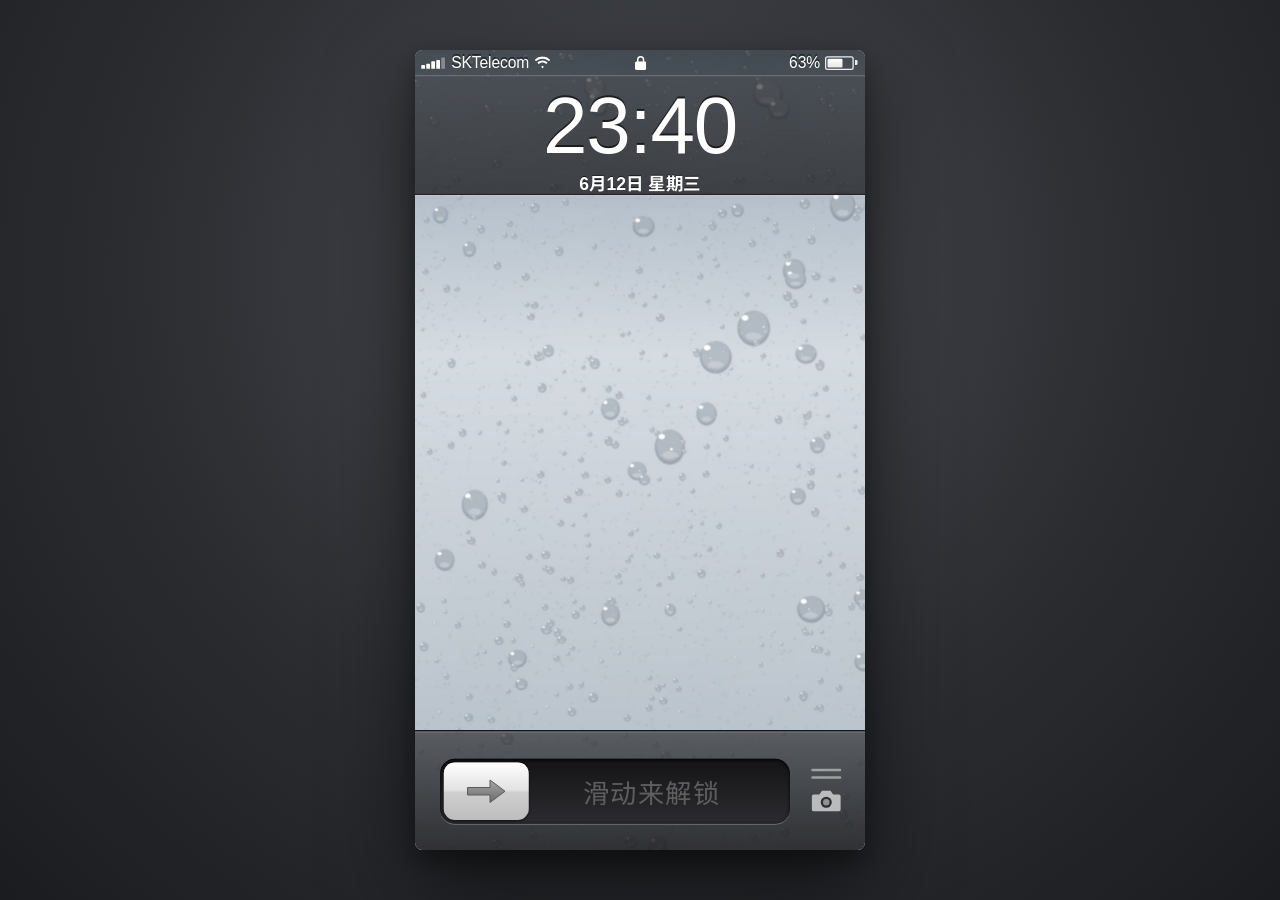
==== commit d0357028: "兼容旧版内置浏览器：inset 写成四个方向、补 replaceAll/at/dialog、正则后顾写法自动降级、手机判断更准 Co-Authored-By: Claude Opus 5.5 <nor" ====
--- a/index.html
+++ b/index.html
@@ -59,6 +59,7 @@
   </div>
 </div>
 <!-- 数据（要改内容只改 data/ 里的文件） -->
+<script src="js/compat.js"></script>
 <script src="data/config.js"></script>
 <script src="data/people.js"></script>
 <script src="data/chats.js"></script>
@@ -88,6 +89,7 @@
 <script src="data/player-extras-12.js"></script>
 <script src="data/player-extras-13.js"></script>
 <script src="data/player-extras-14.js"></script>
+<script src="data/player-extras-15.js"></script>
 <script src="data/polish.js"></script>
 <script src="data/debut.js"></script>
 <script src="data/music.js"></script>
--- a/css/phone.css
+++ b/css/phone.css
@@ -21,7 +21,7 @@
 svg { display: block; }
 
 /* ---------- 舞台：电脑端居中一部白色 iPhone 5 ---------- */
-#stage { position: fixed; inset: 0; display: grid; place-items: center; }
+#stage { position: fixed; top: 0; right: 0; bottom: 0; left: 0; display: grid; place-items: center; }
 /* 不显示手机外壳：电脑上只居中显示屏幕本身 */
 #device { position: relative; width: var(--sw); height: var(--sh); transform: scale(var(--scale, 1)); transform-origin: center; }
 #side-btn, .dv-top, #home-btn { display: none; }
@@ -64,14 +64,14 @@
 .sb-batt::after { content: ""; position: absolute; right: -4px; top: 2.5px; width: 2px; height: 4px; border-radius: 0 1px 1px 0; background: rgba(255,255,255,.9); }
 
 /* ---------- 层 ---------- */
-#layers { position: absolute; inset: 0; }
-.layer { position: absolute; inset: 0; overflow: hidden; }
-.wallpaper { position: absolute; inset: 0; background: #b9c3cc center/cover no-repeat; }
+#layers { position: absolute; top: 0; right: 0; bottom: 0; left: 0; }
+.layer { position: absolute; top: 0; right: 0; bottom: 0; left: 0; overflow: hidden; }
+.wallpaper { position: absolute; top: 0; right: 0; bottom: 0; left: 0; background: #b9c3cc center/cover no-repeat; }
 .wallpaper.is-empty { background: linear-gradient(#8e9aa6, #c9d0d6 30%, #aab4bd); }
 
 /* ---------- 锁屏 ---------- */
 .lock { color: #fff; touch-action: none; }
-.lock-inner { position: absolute; inset: 0; transition: transform .4s var(--ease-out), opacity .3s; will-change: transform; }
+.lock-inner { position: absolute; top: 0; right: 0; bottom: 0; left: 0; transition: transform .4s var(--ease-out), opacity .3s; will-change: transform; }
 .lock-top {
   position: absolute; left: 0; right: 0; top: var(--sb); height: 96px; text-align: center;
   background: linear-gradient(rgba(30,30,32,.62), rgba(10,10,12,.7)); border-bottom: 1px solid rgba(0,0,0,.6); box-shadow: inset 0 1px 0 rgba(255,255,255,.18), 0 1px 0 rgba(255,255,255,.12);
@@ -91,7 +91,7 @@
 }
 .slider { position: relative; flex: 1; height: 52px; border-radius: 12px; background: linear-gradient(#141416, #2c2c30); box-shadow: inset 0 1px 3px rgba(0,0,0,.9), 0 1px 0 rgba(255,255,255,.22); overflow: hidden; touch-action: none; }
 .slider-text {
-  position: absolute; inset: 0; display: grid; place-items: center; padding-left: 58px; font-size: 21px; font-weight: 400; letter-spacing: 1px;
+  position: absolute; top: 0; right: 0; bottom: 0; left: 0; display: grid; place-items: center; padding-left: 58px; font-size: 21px; font-weight: 400; letter-spacing: 1px;
   color: transparent; background: linear-gradient(90deg, #5e5e5e 0%, #5e5e5e 38%, #ffffff 50%, #5e5e5e 62%, #5e5e5e 100%) 0 0/250% 100%;
   -webkit-background-clip: text; background-clip: text; animation: shimmer 2.4s linear infinite; transition: opacity .15s;
 }
@@ -130,7 +130,7 @@
 /* ---------- 密码（iOS 6 简易密码） ---------- */
 .passcode { color: #fff; background: #000; }
 .passcode .wallpaper { filter: brightness(.55); }
-.pc-inner { position: absolute; inset: 0; display: flex; flex-direction: column; }
+.pc-inner { position: absolute; top: 0; right: 0; bottom: 0; left: 0; display: flex; flex-direction: column; }
 .pc-head { flex: 1; display: flex; flex-direction: column; align-items: center; justify-content: center; padding-top: var(--sb); background: linear-gradient(rgba(0,0,0,.25), rgba(0,0,0,.45)); }
 .pc-title { font-size: 17px; font-weight: 700; text-shadow: 0 -1px 0 rgba(0,0,0,.7); }
 .pc-hint { margin-top: 14px; font-size: 13px; color: rgba(255,255,255,.75); text-shadow: 0 -1px 0 rgba(0,0,0,.7); }
@@ -160,7 +160,7 @@
 .icon6 { width: 100%; height: 100%; border-radius: inherit; overflow: hidden; position: relative; }
 .icon6 svg { width: 100%; height: 100%; }
 .icon6::after { /* iOS 6 的玻璃高光与描边 */
-  content: ""; position: absolute; inset: 0; border-radius: inherit; pointer-events: none;
+  content: ""; position: absolute; top: 0; right: 0; bottom: 0; left: 0; border-radius: inherit; pointer-events: none;
   background: linear-gradient(rgba(255,255,255,.34), rgba(255,255,255,.08) 48%, rgba(255,255,255,0) 50%);
   box-shadow: inset 0 0 0 .5px rgba(0,0,0,.25), inset 0 1px 0 rgba(255,255,255,.5);
 }
@@ -209,7 +209,7 @@
 @keyframes appClose { to { transform: translate(var(--ox), var(--oy)) scale(.12); opacity: 0; } }
 
 /* 页面栈（应用内推入/返回，iOS 6 是整页平移） */
-.page { position: absolute; inset: 0; background: #fff; display: flex; flex-direction: column; overflow: hidden; }
+.page { position: absolute; top: 0; right: 0; bottom: 0; left: 0; background: #fff; display: flex; flex-direction: column; overflow: hidden; }
 .page.push-in { animation: pushIn .35s var(--ease-out); }
 .page.push-out { animation: pushOut .32s var(--ease-out) forwards; }
 .page.under { animation: underOut .35s var(--ease-out) forwards; }
@@ -236,7 +236,7 @@
 @keyframes bannerOut { to { transform: rotateX(90deg); transform-origin: bottom; opacity: 0; } }
 
 /* ---------- 图片查看器（半透明黑色工具栏） ---------- */
-.viewer { position: absolute; inset: 0; z-index: 80; background: #000; color: #fff; display: flex; flex-direction: column; animation: fadeIn .25s; }
+.viewer { position: absolute; top: 0; right: 0; bottom: 0; left: 0; z-index: 80; background: #000; color: #fff; display: flex; flex-direction: column; animation: fadeIn .25s; }
 .viewer-top {
   padding: var(--sb) 6px 0; height: calc(var(--sb) + 44px); display: flex; align-items: center; justify-content: space-between; font-size: 15px;
   background: linear-gradient(rgba(60,60,64,.75), rgba(10,10,12,.8)); border-bottom: 1px solid #000; box-shadow: inset 0 -1px 0 rgba(255,255,255,.08); flex: none; gap: 6px;
@@ -279,7 +279,7 @@
 .post-url { width: 100%; min-width: 0; padding: 8px; border: 1px solid #bbb; border-radius: 5px; background: #fafafa; color: #777; font: 11px/1.4 var(--font); box-shadow: inset 0 1px 2px rgba(0,0,0,.15); }
 
 /* 跳转时间的过场 */
-.jump-fade { position: absolute; inset: 0; z-index: 150; background: #000; color: #fff; display: flex; flex-direction: column; align-items: center; justify-content: center; gap: 8px; animation: fadeIn .8s; transition: opacity .8s; }
+.jump-fade { position: absolute; top: 0; right: 0; bottom: 0; left: 0; z-index: 150; background: #000; color: #fff; display: flex; flex-direction: column; align-items: center; justify-content: center; gap: 8px; animation: fadeIn .8s; transition: opacity .8s; }
 .jump-fade div { font: 200 30px/1.2 "Helvetica Neue", Helvetica, var(--font); letter-spacing: 1px; }
 .jump-fade small { font-size: 13px; color: #999; }
 .jump-fade.out { opacity: 0; }
@@ -291,7 +291,7 @@
 @keyframes ncardIn { from { opacity: 0; transform: translateY(-14px); } }
 
 /* 出道合照上浮现的文字 */
-.ending { container-type: inline-size; position: absolute; inset: 0; top: calc(var(--sb) + 44px); z-index: 3; display: grid; place-items: center; background: rgba(0,0,0,0); transition: background 1.6s; pointer-events: none; }
+.ending { container-type: inline-size; position: absolute; top: 0; right: 0; bottom: 0; left: 0; top: calc(var(--sb) + 44px); z-index: 3; display: grid; place-items: center; background: rgba(0,0,0,0); transition: background 1.6s; pointer-events: none; }
 .ending.dim { background: rgba(0,0,0,.72); pointer-events: auto; cursor: pointer; }
 .ending-text { padding: 0 18px; text-align: center; color: #fff; animation: endingIn 1.1s ease both; transition: opacity .9s; }
 .ending-text p { margin: 0; min-height: 1em; white-space: nowrap; font: 300 17px/2 "Helvetica Neue", Helvetica, var(--font); letter-spacing: 1px; text-shadow: 0 1px 8px rgba(0,0,0,.6); }
--- a/css/chat.css
+++ b/css/chat.css
@@ -64,7 +64,7 @@
 
 /* 个人资料 */
 .k-profile { background: #5b6b7a; color: #fff; display: flex; flex-direction: column; z-index: 5; }
-.k-profile .kp-bg { position: absolute; inset: 0; background: linear-gradient(#7f8f9e, #4b5a68) center/cover; }
+.k-profile .kp-bg { position: absolute; top: 0; right: 0; bottom: 0; left: 0; background: linear-gradient(#7f8f9e, #4b5a68) center/cover; }
 .k-profile .kp-top { position: relative; padding: calc(var(--sb) + 8px) 12px 0; display: flex; justify-content: space-between; }
 .k-profile .kp-top svg { width: 26px; height: 26px; stroke: #fff; stroke-width: 2; fill: none; stroke-linecap: round; filter: drop-shadow(0 1px 1px rgba(0,0,0,.5)); }
 .k-profile .kp-main { position: relative; margin-top: auto; display: flex; flex-direction: column; align-items: center; padding-bottom: 22px; }
@@ -86,7 +86,7 @@
   background: linear-gradient(#5f5d5a, #43413e 50%, #3a3835 51%, #2e2c2a); border-bottom: 1px solid #141312; box-shadow: inset 0 1px 0 rgba(255,255,255,.2), 0 1px 3px rgba(0,0,0,.3); z-index: 2; }
 .kr-back { position: relative; z-index: 1; display: flex; align-items: center; height: 30px; padding: 0 9px 0 15px; margin-left: 2px; color: #fff; font-size: 12.5px; font-weight: 700; text-shadow: 0 -1px 0 rgba(0,0,0,.5);
   background: #1c1b1a; clip-path: polygon(0 50%, 12px 0, 100% 0, 100% 100%, 12px 100%); border-radius: 0 5px 5px 0; isolation: isolate; min-width: 46px; }
-.kr-back::before { content: ""; position: absolute; inset: 1px 1px 1px 1.4px; z-index: -1; border-radius: 0 4px 4px 0; background: linear-gradient(#6a6865, #4a4845 50%, #403e3b 51%, #34322f); clip-path: polygon(0 50%, 11.2px 0, 100% 0, 100% 100%, 11.2px 100%); }
+.kr-back::before { content: ""; position: absolute; top: 1px; right: 1px; bottom: 1px; left: 1.4px; z-index: -1; border-radius: 0 4px 4px 0; background: linear-gradient(#6a6865, #4a4845 50%, #403e3b 51%, #34322f); clip-path: polygon(0 50%, 11.2px 0, 100% 0, 100% 100%, 11.2px 100%); }
 .kr-back svg { display: none; }
 .kr-title { position: absolute; left: 86px; right: 86px; text-align: center; font-size: 17px; font-weight: 700; color: #fff; white-space: nowrap; overflow: hidden; text-overflow: ellipsis; pointer-events: none; text-shadow: 0 -1px 0 rgba(0,0,0,.6); }
 .kr-title em { font-style: normal; color: #d6d2c9; font-weight: 400; margin-left: 4px; font-size: 14px; }
@@ -158,7 +158,7 @@
 .krp-item { display: flex; flex-direction: column; align-items: center; gap: 6px; }
 .krp-ico { width: 54px; height: 54px; border-radius: 14px; display: grid; place-items: center; position: relative; overflow: hidden;
   background: var(--c); background: linear-gradient(color-mix(in srgb, var(--c) 70%, #fff), var(--c)); box-shadow: 0 1px 2px rgba(0,0,0,.4), inset 0 0 0 .5px rgba(0,0,0,.25); }
-.krp-ico::after { content: ""; position: absolute; inset: 0; background: linear-gradient(rgba(255,255,255,.35), rgba(255,255,255,.06) 50%, transparent 51%); }
+.krp-ico::after { content: ""; position: absolute; top: 0; right: 0; bottom: 0; left: 0; background: linear-gradient(rgba(255,255,255,.35), rgba(255,255,255,.06) 50%, transparent 51%); }
 .krp-ico svg { width: 28px; height: 28px; fill: none; stroke: #fff; stroke-width: 1.9; stroke-linecap: round; stroke-linejoin: round; position: relative; z-index: 1; filter: drop-shadow(0 -1px 0 rgba(0,0,0,.25)); }
 .krp-l { font-size: 12px; font-weight: 700; color: #4e4a43; text-shadow: 0 1px 0 rgba(255,255,255,.7); }
 .krp-item:active .krp-ico { filter: brightness(.8); }
@@ -261,7 +261,7 @@
 .km-fail svg path { stroke: #fff; stroke-width: 2.2; stroke-linecap: round; fill: none; }
 .km-fail.kf-spin svg { animation: kfspin 1s linear infinite; opacity: .6; }
 @keyframes kfspin { to { transform: rotate(360deg); } }
-.kf-menu { position: absolute; inset: 0; z-index: 95; background: rgba(0,0,0,.45); display: flex; align-items: flex-end; animation: fadeIn .15s; }
+.kf-menu { position: absolute; top: 0; right: 0; bottom: 0; left: 0; z-index: 95; background: rgba(0,0,0,.45); display: flex; align-items: flex-end; animation: fadeIn .15s; }
 .kf-box { width: 100%; padding: 14px 18px calc(18px + var(--sab)); background: linear-gradient(rgba(70,80,100,.92), rgba(30,38,55,.95)); border-top: 1px solid #000; box-shadow: inset 0 1px 0 rgba(255,255,255,.3); text-align: center; animation: sheetIn .3s var(--ease-out); }
 .kf-t { padding: 0 0 12px; font-size: 14px; color: #fff; text-shadow: 0 -1px 0 #000; }
 .kf-box button { display: block; width: 100%; height: 44px; margin-top: 8px; border-radius: 8px; font-size: 17px; font-weight: 700; color: #222; border: 1px solid #000; background: linear-gradient(#fff, #e6e6e6 50%, #dcdcdc 51%, #cfcfcf); }
@@ -285,9 +285,9 @@
 .kd-earlier { border: 0; border-radius: 11px; padding: 4px 11px; font-size: 11px; line-height: 1.4; color: #fff; background: rgba(60,85,110,.35); cursor: pointer; }
 
 /* 网络电话（对方没接） */
-.ki-call { position: absolute; inset: 0; z-index: 100; color: #fff; display: flex; align-items: center; flex-direction: column; text-align: center;
+.ki-call { position: absolute; top: 0; right: 0; bottom: 0; left: 0; z-index: 100; color: #fff; display: flex; align-items: center; flex-direction: column; text-align: center;
   background: #000 url("../assets/wallpaper/drops.jpg") center/cover; }
-.ki-call::before { content: ""; position: absolute; inset: 0; background: linear-gradient(rgba(0,0,0,.35), rgba(0,0,0,.55)); }
+.ki-call::before { content: ""; position: absolute; top: 0; right: 0; bottom: 0; left: 0; background: linear-gradient(rgba(0,0,0,.35), rgba(0,0,0,.55)); }
 .ki-call > * { position: relative; }
 .ki-call-mode { width: 100%; margin-top: var(--sb); padding: 10px 0 12px; display: flex; flex-direction: column; align-items: center; gap: 2px; font-size: 13px; color: #ddd;
   background: linear-gradient(rgba(30,30,32,.7), rgba(10,10,12,.78)); border-bottom: 1px solid #000; box-shadow: inset 0 1px 0 rgba(255,255,255,.18); }
--- a/css/ios.css
+++ b/css/ios.css
@@ -37,7 +37,7 @@
 /* 返回键：左边是箭头 */
 .i-back { border: 0; padding-left: 16px; margin-left: 2px; background: var(--bbline); isolation: isolate;
   clip-path: polygon(0 50%, 12px 0, 100% 0, 100% 100%, 12px 100%); border-radius: 0 5px 5px 0; box-shadow: none; max-width: 110px; }
-.i-back::before { content: ""; position: absolute; inset: 1px 1px 1px 1.4px; z-index: -1; border-radius: 0 4px 4px 0;
+.i-back::before { content: ""; position: absolute; top: 1px; right: 1px; bottom: 1px; left: 1.4px; z-index: -1; border-radius: 0 4px 4px 0;
   background: linear-gradient(var(--bb1), var(--bb2) 50%, var(--bb3) 51%, var(--bb4)); clip-path: polygon(0 50%, 11.2px 0, 100% 0, 100% 100%, 11.2px 100%); }
 .i-back span { overflow: hidden; text-overflow: ellipsis; }
 
@@ -63,7 +63,7 @@
 .i-row .i-r { color: var(--tint); font-size: 15.5px; font-weight: 400; flex: none; display: flex; align-items: center; gap: 7px; }
 .i-chev { width: 9px; height: 14px; fill: none; stroke: #7f7f7f; stroke-width: 2.6; stroke-linecap: square; }
 .i-ico { width: 29px; height: 29px; border-radius: 6px; display: grid; place-items: center; flex: none; box-shadow: inset 0 0 0 .5px rgba(0,0,0,.3), 0 1px 1px rgba(0,0,0,.25); position: relative; overflow: hidden; }
-.i-ico::after { content: ""; position: absolute; inset: 0; background: linear-gradient(rgba(255,255,255,.4), rgba(255,255,255,.05) 50%, transparent 51%); }
+.i-ico::after { content: ""; position: absolute; top: 0; right: 0; bottom: 0; left: 0; background: linear-gradient(rgba(255,255,255,.4), rgba(255,255,255,.05) 50%, transparent 51%); }
 .i-ico svg { width: 18px; height: 18px; fill: none; stroke: #fff; stroke-width: 2; stroke-linecap: round; stroke-linejoin: round; position: relative; z-index: 1; }
 
 /* ---------- 普通列表 ---------- */
@@ -112,7 +112,7 @@
 .i-toolbar .tb-label { color: #fff; font-size: 12px; font-weight: 700; text-shadow: 0 -1px 0 rgba(0,0,0,.45); }
 
 /* ---------- 动作表 / 提示框 ---------- */
-.i-alert-wrap { position: absolute; inset: 0; z-index: 95; background: rgba(0,0,0,.4); display: grid; place-items: center; animation: fadeIn .15s; }
+.i-alert-wrap { position: absolute; top: 0; right: 0; bottom: 0; left: 0; z-index: 95; background: rgba(0,0,0,.4); display: grid; place-items: center; animation: fadeIn .15s; }
 .i-alert { width: 276px; padding: 16px 12px 12px; border-radius: 10px; color: #fff; text-align: center; border: 2px solid rgba(255,255,255,.85);
   background: linear-gradient(rgba(70,90,130,.96), rgba(20,35,75,.96)); box-shadow: 0 6px 20px rgba(0,0,0,.6), inset 0 1px 0 rgba(255,255,255,.4); animation: alertIn .3s var(--ease-spring); }
 @keyframes alertIn { from { transform: scale(.7); opacity: 0; } }
@@ -224,9 +224,9 @@
 .maps .m-top .i-search-field { flex: 1; height: 30px; border-radius: 15px; background: #fff; border: 1px solid #4f6380; box-shadow: inset 0 1px 2px rgba(0,0,0,.3); display: flex; align-items: center; gap: 5px; padding: 0 10px; color: #a6a6a6; font-size: 14.5px; font-weight: 400; text-shadow: none; overflow: hidden; white-space: nowrap; }
 .maps .m-top .i-search-field svg { width: 14px; height: 14px; fill: none; stroke: #8f8f8f; stroke-width: 2.2; flex: none; }
 .maps .m-canvas { position: relative; flex: 1; overflow: hidden; touch-action: none; cursor: grab; }
-.maps .m-world { position: absolute; inset: 0; transform-origin: 0 0; --iz: 1; }
+.maps .m-world { position: absolute; top: 0; right: 0; bottom: 0; left: 0; transform-origin: 0 0; --iz: 1; }
 .maps .m-world > svg { width: 100%; height: 100%; display: block; }
-.maps .m-layer { position: absolute; inset: 0; pointer-events: none; }
+.maps .m-layer { position: absolute; top: 0; right: 0; bottom: 0; left: 0; pointer-events: none; }
 .maps .m-anc { position: absolute; width: 0; height: 0; transform: scale(var(--iz)); transform-origin: 0 0; }
 .maps .m-anc > * { pointer-events: auto; }
 .maps .m-pin { position: absolute; left: 0; top: 0; transform: translate(-50%, -100%); pointer-events: auto; cursor: pointer; animation: pinDrop .45s cubic-bezier(.3,1.4,.6,1); }
@@ -238,7 +238,7 @@
 .maps .m-callout b { display: block; font-size: 15px; }
 .maps .m-callout small { display: block; font-size: 12px; color: #d0d0d0; }
 .maps .m-dot { position: absolute; left: 0; top: 0; width: 18px; height: 18px; margin: -9px 0 0 -9px; border-radius: 50%; background: radial-gradient(circle at 40% 35%, #8ac4ff, #1b6fe0); border: 3px solid #fff; box-shadow: 0 1px 3px rgba(0,0,0,.5); }
-.maps .m-dot::after { content: ""; position: absolute; inset: -16px; border-radius: 50%; background: rgba(40,120,240,.15); border: 1px solid rgba(40,120,240,.35); animation: pulseDot 2s infinite; }
+.maps .m-dot::after { content: ""; position: absolute; top: -16px; right: -16px; bottom: -16px; left: -16px; border-radius: 50%; background: rgba(40,120,240,.15); border: 1px solid rgba(40,120,240,.35); animation: pulseDot 2s infinite; }
 @keyframes pulseDot { 0% { transform: scale(.4); opacity: 1; } 100% { transform: scale(1.4); opacity: 0; } }
 .maps .m-curl { position: absolute; right: 0; bottom: 0; width: 58px; height: 52px; background: linear-gradient(135deg, transparent 50%, #c8c3b7 50%, #f6f4ef 72%, #d9d5cc); box-shadow: -2px -2px 4px rgba(0,0,0,.15); cursor: pointer; }
 .maps .m-route { position: absolute; left: 0; right: 0; top: 0; z-index: 2; padding: 8px 10px; color: #fff; background: linear-gradient(rgba(64,92,140,.96), rgba(32,56,100,.96)); border-bottom: 1px solid #142542; box-shadow: 0 2px 5px rgba(0,0,0,.35); font-size: 13px; line-height: 1.45; }
@@ -247,7 +247,7 @@
 .maps .m-steps div { padding: 8px 12px; font-size: 14px; border-bottom: 1px solid #e3e3e3; display: flex; gap: 8px; }
 .maps .m-steps div:last-child { border-bottom: 0; }
 .maps .m-steps i { font-style: normal; color: #2b5cad; font-weight: 700; flex: none; width: 18px; }
-.maps-list { position: absolute; inset: 0; z-index: 20; display: flex; flex-direction: column; animation: sheetIn .35s var(--ease-out); }
+.maps-list { position: absolute; top: 0; right: 0; bottom: 0; left: 0; z-index: 20; display: flex; flex-direction: column; animation: sheetIn .35s var(--ease-out); }
 
 /* ================================================================ Safari */
 .saf { background: #fff; }
@@ -286,7 +286,7 @@
 .photos .alb-th img:nth-child(1) { left: 8px; top: 0; transform: rotate(6deg); }
 .photos .alb-th img:nth-child(2) { left: 4px; top: 4px; transform: rotate(-4deg); }
 .photos .alb-th img:nth-child(3) { left: 2px; top: 6px; }
-.pv { position: absolute; inset: 0; z-index: 75; background: #000; color: #fff; display: flex; flex-direction: column; animation: fadeIn .2s; }
+.pv { position: absolute; top: 0; right: 0; bottom: 0; left: 0; z-index: 75; background: #000; color: #fff; display: flex; flex-direction: column; animation: fadeIn .2s; }
 .pv .pv-top, .pv .pv-bot { position: absolute; left: 0; right: 0; z-index: 2; transition: opacity .2s; }
 .pv .pv-top { top: 0; }
 .pv.bare .pv-top, .pv.bare .pv-bot { opacity: 0; pointer-events: none; }
@@ -360,10 +360,10 @@
 .cam .cam-top button { height: 32px; padding: 0 10px; border-radius: 16px; background: rgba(0,0,0,.45); border: 1px solid rgba(255,255,255,.4); color: #fff; font-size: 13px; font-weight: 700; display: flex; align-items: center; gap: 5px; }
 .cam .cam-top svg { width: 16px; height: 16px; fill: #fff; }
 .cam .cam-view { flex: 1; background: radial-gradient(ellipse at 50% 55%, #3a3e44 0%, #15171a 70%); position: relative; }
-.cam .cam-view::after { content: ""; position: absolute; inset: 0; background-image: linear-gradient(rgba(255,255,255,.12) 1px, transparent 1px), linear-gradient(90deg, rgba(255,255,255,.12) 1px, transparent 1px); background-size: 33.33% 33.33%; }
+.cam .cam-view::after { content: ""; position: absolute; top: 0; right: 0; bottom: 0; left: 0; background-image: linear-gradient(rgba(255,255,255,.12) 1px, transparent 1px), linear-gradient(90deg, rgba(255,255,255,.12) 1px, transparent 1px); background-size: 33.33% 33.33%; }
 .cam .cam-view.flash { animation: camflash .3s; }
 @keyframes camflash { 0% { background: #fff; } }
-.cam .cam-shutter-anim { position: absolute; inset: 0; z-index: 3; pointer-events: none; }
+.cam .cam-shutter-anim { position: absolute; top: 0; right: 0; bottom: 0; left: 0; z-index: 3; pointer-events: none; }
 .cam .cam-bot { flex: none; height: calc(66px + var(--sab)); padding: 0 12px var(--sab); display: flex; align-items: center; justify-content: space-between;
   background: linear-gradient(#d3d6da, #a3a8af 50%, #959aa2 51%, #82878f); border-top: 1px solid #555; box-shadow: inset 0 1px 0 rgba(255,255,255,.6); }
 .cam .cam-thumb { width: 44px; height: 44px; border-radius: 4px; background: #222 center/cover; border: 2px solid #fff; box-shadow: 0 1px 3px rgba(0,0,0,.6); }
@@ -377,8 +377,8 @@
 .cam .cam-mode i::after { content: ""; position: absolute; left: 1px; top: 1px; width: 16px; height: 16px; border-radius: 50%; background: linear-gradient(#fff, #cfd2d6); box-shadow: 0 1px 1px rgba(0,0,0,.4); }
 
 /* ================================================================ 来电 / 闹钟 全屏 */
-.fs-call { position: absolute; inset: 0; z-index: 90; color: #fff; background: #000 url("../assets/wallpaper/drops.jpg") center/cover; display: flex; flex-direction: column; animation: fadeIn .3s; }
-.fs-call::before { content: ""; position: absolute; inset: 0; background: rgba(0,0,0,.35); }
+.fs-call { position: absolute; top: 0; right: 0; bottom: 0; left: 0; z-index: 90; color: #fff; background: #000 url("../assets/wallpaper/drops.jpg") center/cover; display: flex; flex-direction: column; animation: fadeIn .3s; }
+.fs-call::before { content: ""; position: absolute; top: 0; right: 0; bottom: 0; left: 0; background: rgba(0,0,0,.35); }
 .fs-call > * { position: relative; }
 .fs-call .fc-head { margin-top: var(--sb); padding: 10px 0 12px; text-align: center; background: linear-gradient(rgba(30,30,32,.7), rgba(10,10,12,.78)); border-bottom: 1px solid #000; box-shadow: inset 0 1px 0 rgba(255,255,255,.18); }
 .fs-call .fc-name { font-size: 28px; font-weight: 700; text-shadow: 0 -1px 0 #000; }
@@ -396,9 +396,9 @@
 .fs-call .fc-grid svg { width: 28px; height: 28px; fill: none; stroke: #fff; stroke-width: 1.8; }
 .fs-call .fc-end { margin: 16px 18px calc(18px + var(--sab)); height: 50px; border-radius: 9px; border: 1px solid #000; background: linear-gradient(#f08176, #dc3d30 50%, #d13326 51%, #be2318); display: flex; align-items: center; justify-content: center; gap: 8px; color: #fff; font-size: 18px; font-weight: 700; box-shadow: inset 0 1px 0 rgba(255,255,255,.35); }
 .fs-call .fc-end svg { width: 24px; height: 24px; fill: #fff; transform: rotate(135deg); }
-.fs-alarm { position: absolute; inset: 0; z-index: 90; color: #fff; background: #000; display: flex; flex-direction: column; align-items: center; animation: fadeIn .4s; }
+.fs-alarm { position: absolute; top: 0; right: 0; bottom: 0; left: 0; z-index: 90; color: #fff; background: #000; display: flex; flex-direction: column; align-items: center; animation: fadeIn .4s; }
 .fs-alarm .fa-in { position: relative; display: flex; flex-direction: column; align-items: center; width: 100%; height: 100%; background: url("../assets/wallpaper/drops.jpg") center/cover; }
-.fs-alarm .fa-in::before { content: ""; position: absolute; inset: 0; background: rgba(0,0,0,.4); }
+.fs-alarm .fa-in::before { content: ""; position: absolute; top: 0; right: 0; bottom: 0; left: 0; background: rgba(0,0,0,.4); }
 .fs-alarm .fa-in > * { position: relative; }
 .fs-alarm .fa-time { width: 100%; text-align: center; margin-top: var(--sb); padding: 8px 0 6px; font: 200 60px/1 "Helvetica Neue", Helvetica, sans-serif; background: linear-gradient(rgba(30,30,32,.62), rgba(10,10,12,.7)); }
 .fs-alarm .fa-label { width: 100%; text-align: center; font-size: 15px; font-weight: 700; padding-bottom: 10px; background: rgba(10,10,12,.7); border-bottom: 1px solid #000; }
@@ -407,7 +407,7 @@
 .fs-alarm .fa-stop { margin: 14px 0 calc(30px + var(--sab)); width: calc(100% - 36px); height: 50px; border-radius: 9px; border: 1px solid #000; color: #fff; font-size: 18px; font-weight: 700;
   background: linear-gradient(#f08176, #dc3d30 50%, #d13326 51%, #be2318); box-shadow: inset 0 1px 0 rgba(255,255,255,.35); }
 
-.screen-off { position: absolute; inset: 0; z-index: 140; background: #000; animation: sleepIn 1.2s ease-in both; cursor: pointer; }
+.screen-off { position: absolute; top: 0; right: 0; bottom: 0; left: 0; z-index: 140; background: #000; animation: sleepIn 1.2s ease-in both; cursor: pointer; }
 .screen-off.wake { animation: sleepOut .4s ease-out both; }
 @keyframes sleepIn { from { opacity: 0; } to { opacity: 1; } }
 @keyframes sleepOut { from { opacity: 1; } to { opacity: 0; } }
@@ -415,7 +415,7 @@
 .call-caption { min-height: 55px; margin: 28px 24px 0; text-align: center; color: #efefef; font-size: 14px; line-height: 1.8; }
 .rest-entry { display: block; margin: 28px 18px; padding: 17px 20px; width: calc(100% - 36px); background: #1c1c1e; color: #ff9f0a; text-align: left; border-radius: 13px; font-size: 17px; border: 0; }
 .rest-entry span { display: block; font-size: 12px; color: #98989d; margin-top: 9px; }
-.rest-dialog { position: absolute; inset: 0; z-index: 110; background: #0008; display: grid; place-items: center; }
+.rest-dialog { position: absolute; top: 0; right: 0; bottom: 0; left: 0; z-index: 110; background: #0008; display: grid; place-items: center; }
 .rest-card { width: 290px; background: #f7f7f7; border-radius: 12px; padding: 24px; text-align: center; color: #111; }
 .rest-card h2 { font-size: 19px; margin: 0 0 12px; } .rest-card p { font-size: 13px; line-height: 1.7; color: #555; }
 .rest-card button { display: block; width: 100%; padding: 13px; border: 0; border-top: 1px solid #ddd; background: none; color: #007aff; font-size: 16px; }
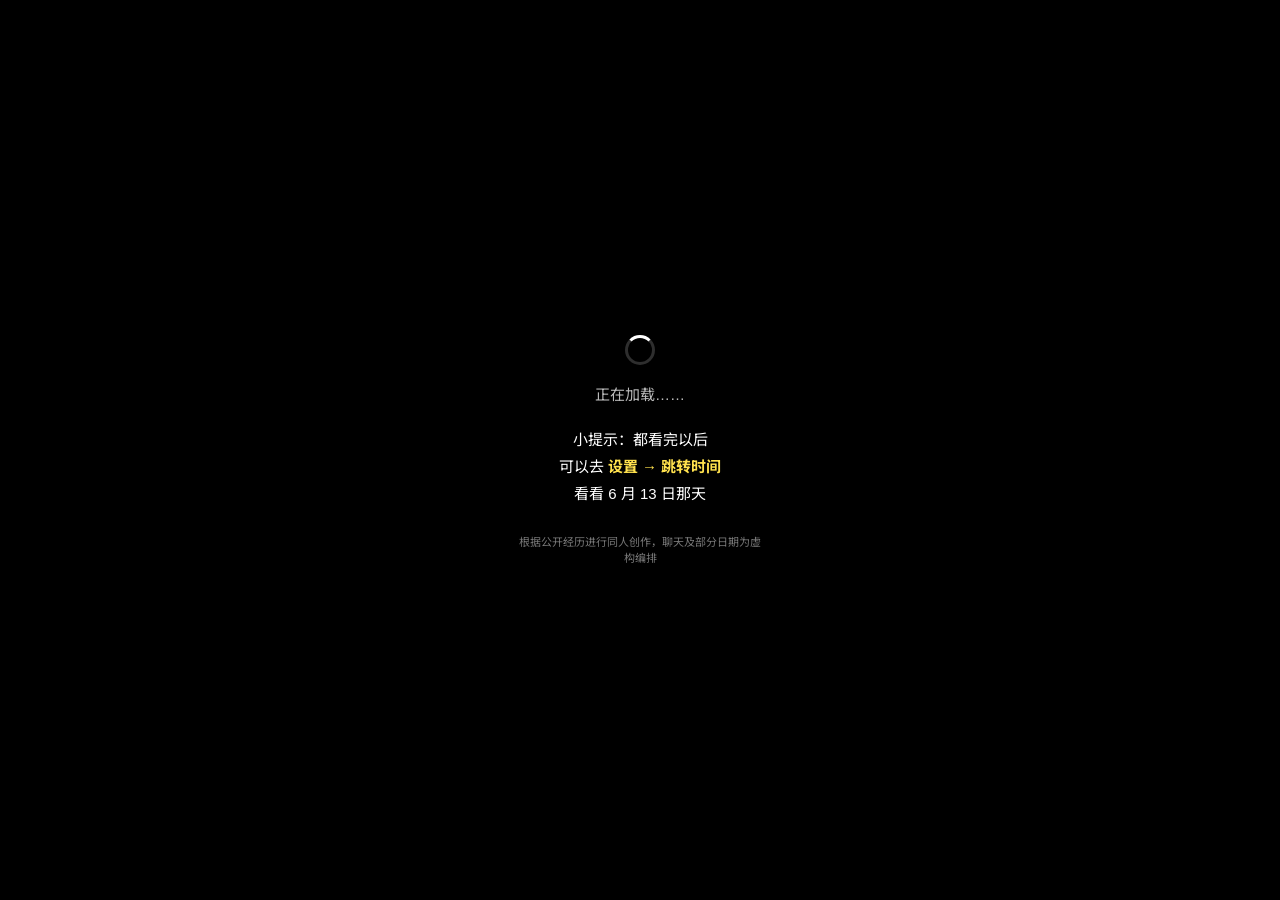
==== commit dc54c261: "语库第十六批：退团、怎么了、WWH、钓鱼、狗狗、找东西等；单独一个“嗯”改回当答应 Co-Authored-By: Claude Opus 5.5 <noreply@anthropic.com> Cl" ====
--- a/index.html
+++ b/index.html
@@ -90,6 +90,7 @@
 <script src="data/player-extras-13.js"></script>
 <script src="data/player-extras-14.js"></script>
 <script src="data/player-extras-15.js"></script>
+<script src="data/player-extras-16.js"></script>
 <script src="data/polish.js"></script>
 <script src="data/debut.js"></script>
 <script src="data/music.js"></script>
